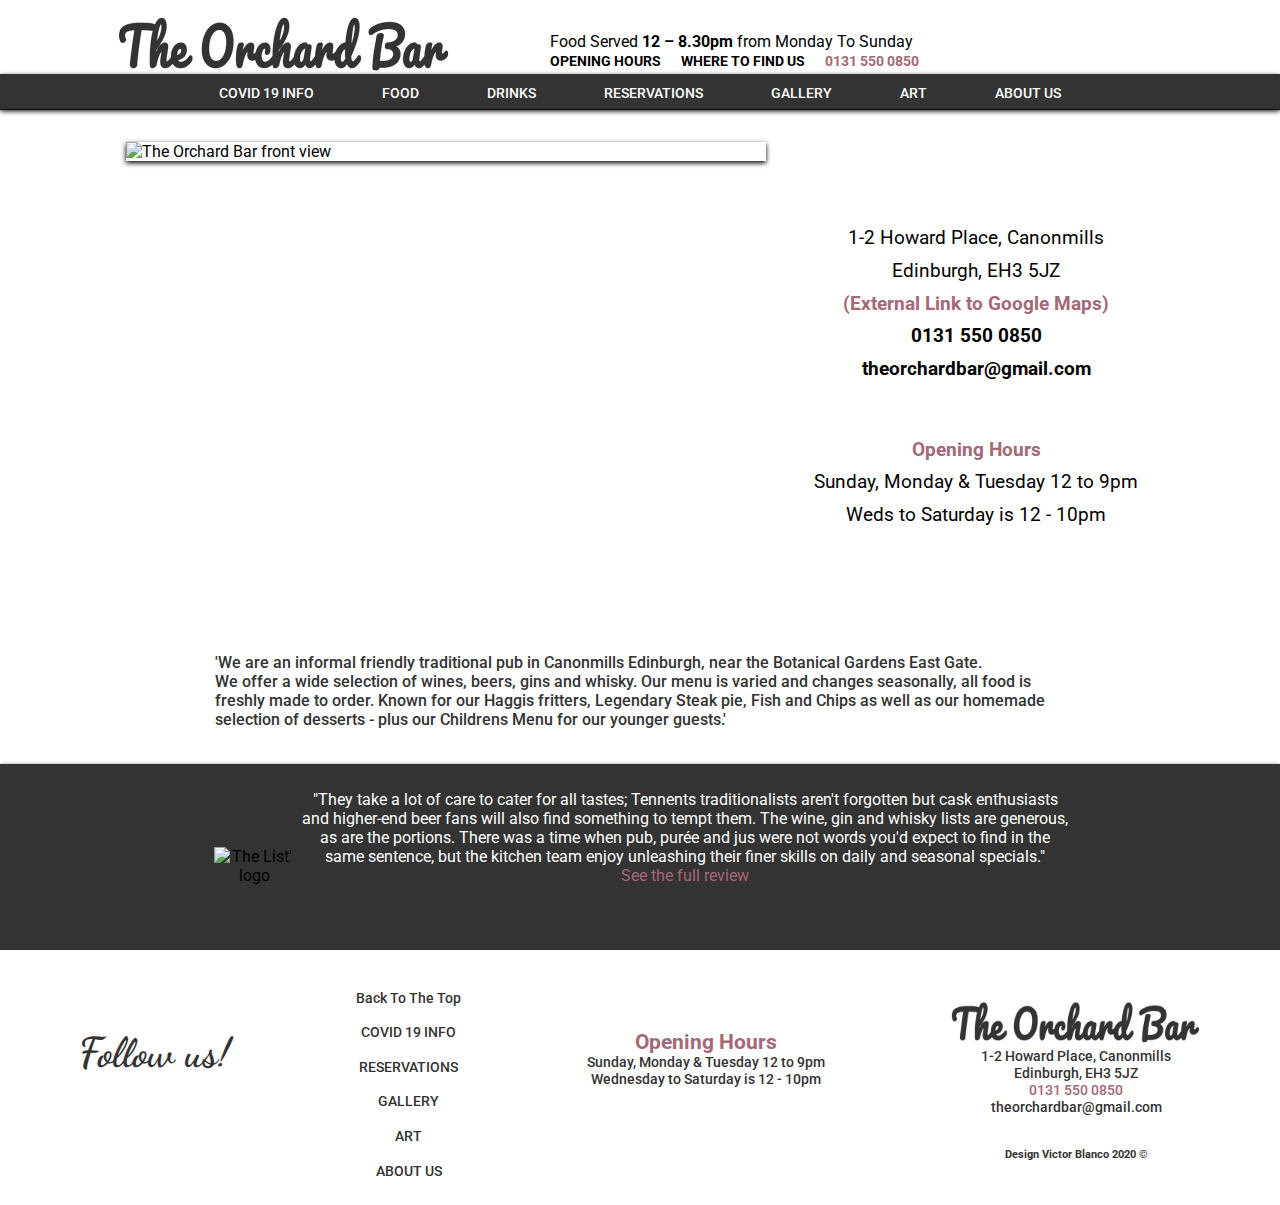
==== about/index.html @ a1169655 "1" ====
<!DOCTYPE html>
<html lang="en">
<head>
    <meta charset="UTF-8">
    <meta name="viewport" content="width=device-width, initial-scale=1.0">
    <script src="https://kit.fontawesome.com/edbd8d14d4.js" crossorigin="anonymous"></script>
    <link rel="icon" href="../images/logo-white.png">
    <link rel="stylesheet" media="screen and (max-width:5519px)" href="../css/x-wide.css">
    <link rel="stylesheet" media="screen and (max-width:2518px)" href="../css/styles.css">
    <link rel="stylesheet" media="screen and (max-width:975px)" href="../css/medium.css">
    <link rel="stylesheet" media="screen and (max-width:750px)" href="../css/mobile.css">
    <link rel="stylesheet" media="screen and (max-width:750px)" href="../css/menu.css">    
    <title>The Orchard Bar | About Us</title>
</head>
<body>
    <nav id="navbar">
  
        <div class="navbar-top">
            <div class="logo"><a href="../index.html"><img src="../images/main_logo.png" alt="The Orchard Bar Edinburgh"></a></div>
    
            <div class="menu-wrap">
                <input type="checkbox" class="toggler">
                <div class="hamburger"><div></div></div>
                <div class="menu">
                  <div>
                    <div>
                      <ul>
                        <!-- <li><a href="../index.html">Home</a></li> -->
                        <li><a href="../covid/index.html">Covid 19</a></li>                        
                        <li><a href="../reservations/index.html">Reservations</a></li>
                        <li><a href="../gallery/index.html">Gallery</a></li>
                        <li><a href="../art/index.html">Art</a></li>
                        <li><a href="index.html">About Us</a></li>
                        <li><a href="../menu/food.pdf" target="_blank">Food Menu</a></li>
                        <li><a href="../menu/takeaway.pdf" target="_blank">Takeaway Menu</a></li>
                          <!-- <li><a href="../menu/gluten.pdf" target="_blank">Gluten Free Menu</a></li> -->
                        <li><a href="../menu/wine.pdf" target="_blank">Wine Menu</a></li>
                        <li><a href="../menu/beer.pdf" target="_blank">Beer & Cider</a></li>
                        <li><a href="../menu/whisky.pdf" target="_blank">Wishky</a></li>
                        <li><a href="../menu/rum.pdf" target="_blank">Rum</a></li>
                        <li><a href="../menu/gin.pdf" target="_blank">Gin</a></li>
                        <li><a href="../menu/sherry.pdf" target="_blank">Sherry Tea & Coffee</a>
                    </ul>
                    </div>
                  </div>
                </div>
              </div>
            <div class="navbar-text">
                <p>Food Served <b>12 – 8.30pm</b> from Monday To Sunday</p>
                <ul>
                    <li><a href="#footer">OPENING HOURS</a></li>
                    <li><a href="../about/#navbar">WHERE TO FIND US</a></li>
                    <li><a  class="pink" href="tel:0131-550-0850">0131 550 0850</a></li>
                    <li><a href="https://www.facebook.com/theorchardbar/" target="_blank"><i class="fab fa-facebook-f" aria-hidden="true"></i></a></li>
                    <li><a href="https://www.instagram.com/theorchardbar/" target="_blank"><i class="fab fa-instagram" aria-hidden="true"></i></a></li>
                    <li><a href="https://twitter.com/theorchardbar?lang=en" target="_blank"><i class="fab fa-twitter" aria-hidden="true"></i></a></li>
                    <li><a href="https://www.tripadvisor.co.uk/Restaurant_Review-g186525-d2102775-Reviews-The_Orchard-Edinburgh_Scotland.html" target="_blank"><i class="fab fa-tripadvisor" aria-hidden="true"></i></a></li>                    
                </ul>
            </div>
        </div>
        <div class="navbar-bottom">
          <ul>
            <li><a href="../covid/index.html">COVID 19 INFO</a></li>
            <li>FOOD <i class="fas fa-angle-down"></i>
                  <ul>
                      <li><a href="../menu/food.pdf" target="_blank">FOOD MENU</a></li>
                      <li><a href="../menu/takeaway.pdf" target="_blank">TAKEAWAY MENU</a></li>
                        <!-- <li><a href="../menu/gluten.pdf" target="_blank">Gluten Free Menu</a></li> -->
                  </ul></li>
              <li>DRINKS <i class="fas fa-angle-down"></i>
                  <ul>
                      <li><a href="../menu/wine.pdf" target="_blank">WINES</a></li>
                      <li><a href="../menu/beer.pdf" target="_blank">BEER & CIDER</a>
                      <li><a href="../menu/whisky.pdf" target="_blank">WHISKY</a>
                      <li><a href="../menu/gin.pdf" target="_blank">GIN</a>
                      <li><a href="../menu/rum.pdf" target="_blank">RUM</a>
                      <li><a href="../menu/sherry.pdf" target="_blank">SHERRY TEA & COFFEE</a>
              </li>
                  </ul></li>
              <li><a href="../reservations/index.html">RESERVATIONS</a></li>
              <li><a href="../gallery/index.html">GALLERY</a></li>
              <li><a href="../art/index.html">ART</a></li>
              <li><a href="index.html">ABOUT US</a></li>
          </ul>
        </div>
    </nav>
<!-- Showcase -->
<section id="about">
    <div class="about-container">
        <div class="top">
            <img src="../images/front.jpg" alt="The Orchard Bar front view">
            <div class="about-opening">
                <ul>
                    
                    <li class="address"> 
                        <a href="https://www.google.com/maps/place/Orchard+Bar+%26+Restaurant/@55.96339,-3.2028507,17z/data=!3m1!4b1!4m5!3m4!1s0x4887c7ec9e0ad3db:0x92b0909954f76e4!8m2!3d55.963387!4d-3.200662" target="_blank"> 1-2 Howard Place, Canonmills<br>Edinburgh, EH3 5JZ<p class="pink">(External Link to Google Maps)</p></a></li>
                     <li class="address"><p><a href="tel:0131-550-0850">0131 550 0850</a></p>
                        <p><a href="mailto:theorchardbar@gmail.com">theorchardbar@gmail.com</a></p></li>       
               
                    <li class="opening-title"><h4>Opening Hours</h4></li>
                    <li>Sunday, Monday & Tuesday 12 to 9pm</li>
                    <li>Weds to Saturday is 12 - 10pm</li>
                </ul>
            </div>
            </div>
        </div>
        <div id="bottom">
            <p>'We are an informal friendly traditional pub in Canonmills Edinburgh, near the Botanical Gardens East Gate.<br> We offer a wide selection of wines, beers, gins and whisky. Our menu is varied and changes seasonally, all food is freshly made to order. Known for our Haggis fritters, Legendary Steak pie, Fish and Chips as well as our homemade selection of desserts - plus our Childrens Menu for our younger guests.'<br><br>
            </p>  
        </div> 
        
        <div class="list-quote">
            <img src="../images/list-logo.png" alt="The List' logo" class="list-img">
            <p class="list-text">"They take a lot of care to cater for all tastes; Tennents traditionalists aren't forgotten but cask enthusiasts and higher-end beer fans will also find something to tempt them. The wine, gin and whisky lists are generous, as are the portions. There was a time when pub, purée and jus were not words you'd expect to find in the same sentence, but the kitchen team enjoy unleashing their finer skills on daily and seasonal specials."<span class="pink"><a href="https://food.list.co.uk/place/102883-the-orchard-edinburgh/" target="_blank"><br> See the full review</a></span></p>
            
        </div>
</section>
<!-- Footer -->
<footer id="footer">
    <div class="footer-container">
        <div class="footer-social">
            
  
            <ul>
                <li class="nt-sub-text"><a href="https://www.facebook.com/theorchardbar/" target="_blank"><i class="fab fa-facebook-f"></i></a></li>
                <li class="nt-sub-text"><a href="https://www.instagram.com/theorchardbar/" target="_blank"><i class="fab fa-instagram"></i></a></li>
                <li class="nt-sub-text"><a href="https://twitter.com/theorchardbar?lang=en" target="_blank"><i class="fab fa-twitter"></i></a></li>
                <li class="nt-sub-text"><a href="https://www.tripadvisor.com/Restaurant_Review-g186525-d2102775-Reviews-The_Orchard-Edinburgh_Scotland.html" target="_blank"><i class="fab fa-tripadvisor"></i></a></li>                
            </ul>
            <h1 class="follow">Follow us!</h1>
        </div>
        <div class="footer-links">
            <ul>
                <li><a href="#about">Back To The Top <i class="fas fa-arrow-up"></i></a></li>
                <li><a href="../covid/index.html">COVID 19 INFO</a></li>
                <li><a href="../reservations/index.html">RESERVATIONS</a></li>
                <li><a href="../gallery/index.html">GALLERY</a></li>
                <li><a href="../art/index.html">ART</a></li>
                <li><a href="index.html">ABOUT US</a></li>
            </ul>
        </div>
  
        <div class="footer-opening">
            <ul>
                <li class="opening-title"><h3>Opening Hours</h3></li>
                <li>Sunday, Monday & Tuesday 12 to 9pm</li>
                <li>Wednesday to Saturday is 12 - 10pm</li>
                </ul>
        </div>
  
        <div class="footer-address">
            <div class="footer-logo"><img src="../images/main_logo.png" alt="The Orchard Bar in Edinburgh, logo"></div>
            <p>1-2 Howard Place, Canonmills<br>Edinburgh, EH3 5JZ</p>
            <p class="nav-phone"><a href="tel:0131-550-0850">0131 550 0850</a></p>
            <p><a href="mailto:theorchardbar@gmail.com">theorchardbar@gmail.com</a></p>
            
            <h4>Design Victor Blanco 2020 &copy;</h4>
        </div>
    </div>
  </footer>
  </body>
  </html>
---- css/x-wide.css ----
@import url('https://fonts.googleapis.com/css2?family=Dancing+Script:wght@500;600&family=Pacifico&family=Roboto:wght@300;400;500;700;900&display=swap');
*{
    margin: 0;
    padding: 0;
    box-sizing: border-box;
    list-style: none;    
}
a{
    text-decoration: none;
    color: inherit;
}
a:hover {
    color: #A46877;
    transition: 0.3s linear;
}
html, body{
    background: #fff;
    font-family: 'Roboto';
    scroll-behavior: smooth;
}
.pink{
    color: #a46877;
}
.current{
    border-bottom: 1px solid #a46877;
}
#navbar{
    width: 100%;
    height: 110px;
    position: fixed;
    top: 0;
    left: 0;
    background-color: #333;
    z-index: 3;
}
/* Nav-Top */
.navbar-top{
    display: flex;
    height: 74px;
    width: 100%;
    background-color: #fff;
    z-index: 3;
}
.logo{
    width: 37%;
    text-align: right;
    padding: 1rem 1.8vw 0 0.3rem;
}
.menu-wrap{
    display: none;
}
.navbar-text{
    width: 61%;
    height: 74px;
    display: inline-block;
    position: relative;
    padding-left: 4.4vw;
    padding-top: 2rem;
}
.navbar-text ul li{
    display: inline-block;
    padding-right: 1rem;
}
.navbar-text ul li a{
    font-size: 0.9rem;
    font-weight: 700;
    cursor: pointer;
}
#navbar i.fas, i.fab{
    font-size: 1.2rem;
} 
/* Nav-Bottom */
.navbar-bottom{
    display: flex;
    align-items: center;
    justify-content: center;
    width: 100%;
    height: 2.2rem;
    color: #fff; 
    /* text-align: center; */
    box-shadow: 0px 2px 5px #000;
    -moz-box-shadow: 0px 2px 5px #000;
    -webkit-box-shadow: 0px 2px 5px #000;
    -khtml-box-shadow: 0px 2px 5px #000;
}
.navbar-bottom ul li{
    display: inline-block;
    padding: 0 2rem;
    position: relative;
    font-size: 0.9rem;
    font-weight: 500;
}    
.fa-angle-down:before{
    font-size: 0.7rem;
}
/* hide nav-top-menu */
#navbar .navbar-bottom ul li ul{
    display: none;
}

#navbar .navbar-bottom ul li a:hover, .navbar-bottom ul li:hover{
    cursor: pointer;
    color: #a46877;
    transition: 0.3s linear;
}
/* Nested show */
#navbar .navbar-bottom ul li:hover ul{
    display: block;
    position: absolute;
    right: -1rem;
    width: 160px;
    padding: 0.4rem 0;
    text-align: center;
}
#navbar .navbar-bottom ul li:hover ul li{
    display: block;
    background: #333;
    border: 2px solid rgb(58, 58, 58);
    border-radius: 5px;
    padding: 0.4rem 0;
}
#navbar .navbar-bottom ul li:hover ul li a{
    color: #fff;
    transition: 0.3s linear;
}
#navbar .navbar-bottom ul li:hover ul li a:hover{
    color: #a46877;
    padding: 0;
}
/* Showcase */
.background{
    background-image: url("../images/showcase-background.jpg");
    background-size: cover;
    background-repeat: no-repeat;
    background-position: center;
    width: 100%;
    height: 87vh;
}
.welcome{
    width: 100%;
    background-color: #333;
    text-align: center;
    color: #fff;
}
.welcome h1{
    font-size: 1.4rem;
    padding: 1rem 0 0.4rem 0;
    }
.welcome p{
    font-size: 0.9rem;
    max-width: 650px;
    margin: auto;
    padding-bottom: 1rem;
}
.fade-in{
    animation: fadeIn ease 8s;
    -webkit-animation: fadeIn ease 8s;
    -moz-animation: fadeIn ease 8s;
    -o-animation: fadeIn ease 8s;
    -ms-animation: fadeIn ease 8s;
  }
  @keyframes fadeIn{
    0% {opacity:0;}
    100% {opacity:1;}
  }
    @-moz-keyframes fadeIn{
    0% {opacity:0;}
    100% {opacity:1;}
  }
    @-webkit-keyframes fadeIn{
    0% {opacity:0;}
    100% {opacity:1;}
  }
    @-o-keyframes fadeIn{
    0% {opacity:0;}
    100% {opacity:1;}  }  @-ms-keyframes fadeIn{
    0% {opacity:0;}
    100% {opacity:1;}
  }
  /* showcase */
  .display-top{
    display: flex;
    background-color: #fff;
    width: 100%;
    height: 60vh;
    text-align: center;
    justify-content: center;
    margin: auto;
}
.display-bottom{
    display: flex;
    background-color: #333;
    width: 100%;
    height: 60vh;
    text-align: center;
    justify-content: center;

}
.display-top .display-text{
    direction: rtl;
    text-align: center;
    font-size: 0.9rem;
    text-align: justify;
    max-width: 500px;
    margin: auto;
    line-height: 1.6;
}
.display-bottom .display-text{
    color: white;
    font-size: 0.9rem;
    font-weight: 300;
    width: 40%;
    max-width: 500px;
    margin: auto;
    line-height: 1.6;
}
.display-text p{
    text-align: justify;
}
.display-top .display-text h1{
    font-weight: 400;
}
.display-bottom .display-text h1{
    font-weight: 300;
    text-align: justify;
}
.display-top .display-img{
    text-align: left;
    margin: auto;
    margin-left: 1rem;
}
.display-bottom .display-img{
    text-align: right;
    margin: auto;
    margin-right: 1rem;
}
.display-img img{
    width: 30vw;
    min-width: 360px;
    max-width: 480px;
    box-shadow: 5px 5px 15px #000;
    -moz-box-shadow: 5px 5px 15px #000;
    -webkit-box-shadow: 5px 5px 15px #000;
    -khtml-box-shadow: 5px 5px 15px #000;
}
/* Covid */
.covid-container {
    display: flex;
    align-items: center;
    text-align: center;
    margin: auto;
    width: 80%;
    height: 79.5vh;
    padding-top: 9rem;
}
.covid-img img {
    display: flex;
    width: 30vw;
    max-width: 340px;
    min-width: 280px;
    margin: auto;
    margin: 2rem 0rem 2rem 4rem;
    box-shadow: 0px 2px 5px #000;
    -moz-box-shadow: 0px 2px 5px #000;
    -webkit-box-shadow: 0px 2px 5px #000;
    -khtml-box-shadow: 0px 2px 5px #000;
}
.covid-text {
    display: flex;
    flex-direction: column;
    width: 60%;
    padding: 5vw 0 5vw 10vw;
    text-align: justify;
    /* margin-bottom: 2rem; */
}
.covid-text ul {
    display: flex;
    flex-direction: row;
    width: 100%;
    text-align: center;
    justify-content: center;
}
.covid-text ul li {
    color: #a46877;
    display: inline-block;
    font-size: 1.6rem;
    padding: 1rem ;
}

/* footer */
#footer{
    color: #333;
    width: 100%;
    height: auto;
    text-align: center;
    margin: auto;
    position: relative;
    bottom: 0;
}
.footer-container{
    display: flex;
    max-width: 1400px;
    margin: auto;
    height: 100%;
    padding: 1rem;
    justify-content: space-around;
}
.footer-social li{
    display: inline-block;
    color: #333;
    padding: 0.6rem;
    transition: 0.3s linear;
    vertical-align: middle;
    padding-top: 35%;
}
.footer-social .fa-facebook-f, .footer-social .fa-instagram,
.footer-social .fa-twitter, .footer-social .fa-tripadvisor{
    font-size: 1.6rem;
}
.follow{
    font-family: 'Dancing Script', cursive;
    font-size: 2.6rem;
}
.footer-links{
    padding-top: 1rem;
}
.footer-links a{
    font-family: 'Roboto';
    font-size: 0.9rem;
    font-weight: 500;
    line-height: 2.4;
    padding-top: 4%;
}
.footer-opening .opening-title{
    color: #A46877;
    font-size: 1.1rem;
    padding-top: 28%;
}
.footer-opening li{
    font-size: 0.9rem;
    font-weight: 500;
}
.footer-address .footer-logo img{
    width: 250px;
    padding-top: 14%;
}
.footer-address p, .footer-address a{
    font-size: 0.9rem;
    font-weight: 600;
}
.footer-address h4{
    font-size: 11px;
    margin-top: 1.8rem;
}
#footer .nav-phone a{
    color: #a46877;
}
---- css/styles.css ----
@import url('https://fonts.googleapis.com/css2?family=Dancing+Script:wght@500;600&family=Pacifico&family=Roboto:wght@300;400;500;700;900&display=swap');
*{
    margin: 0;
    padding: 0;
    box-sizing: border-box;
    list-style: none;    
}
a{
    text-decoration: none;
    color: inherit;
}
a:hover {
    color: #A46877;
    transition: 0.3s linear;
}
html, body{
    background: #fff;
    font-family: 'Roboto';
    scroll-behavior: smooth;
    max-width: 100vw;
}
.pink{
    color: #a46877;
}
.current{
    border-bottom: 1px solid #a46877;
}
/* Navbar */
#navbar{
    width: 100%;
    height: 110px;
    position: fixed;
    top: 0;
    left: 0;
    background-color: #333;
    z-index: 3;
}
/* Nav-Top */
.navbar-top{
    display: flex;
    height: 74px;
    width: 100%;
    background-color: #fff;
    z-index: 3;
}
.logo{
    width: 37%;
    text-align: right;
    padding: 1rem 1.8vw 0 0.3rem;
}
.menu-wrap{
    display: none;
}
.navbar-text{
    width: 61%;
    height: 74px;
    display: inline-block;
    position: relative;
    left: 6%;
    padding-left: 0;
    padding-top: 2rem;
}
.navbar-text ul li{
    display: inline-block;
    padding-right: 1rem;
}
.navbar-text ul li a{
    font-size: 0.9rem;
    font-weight: 700;
    cursor: pointer;
}
#navbar i.fas, i.fab{
    font-size: 1.2rem;
} 
/* Nav-Bottom */
.navbar-bottom{
    display: flex;
    align-items: center;
    justify-content: center;
    width: 100%;
    height: 2.2rem;
    color: #fff; 
    /* text-align: center; */
    box-shadow: 0px 2px 5px #000;
    -moz-box-shadow: 0px 2px 5px #000;
    -webkit-box-shadow: 0px 2px 5px #000;
    -khtml-box-shadow: 0px 2px 5px #000;
}
.navbar-bottom ul li{
    display: inline-block;
    padding: 0 2rem;
    position: relative;
    font-size: 0.9rem;
    font-weight: 500;
}    
.fa-angle-down:before{
    font-size: 0.7rem;
}
/* hide nav-top-menu */
#navbar .navbar-bottom ul li ul{
    display: none;
}

#navbar .navbar-bottom ul li a:hover, .navbar-bottom ul li:hover{
    cursor: pointer;
    color: #a46877;
    transition: 0.3s linear;
}
/* Nested show */
#navbar .navbar-bottom ul li:hover ul{
    display: block;
    position: absolute;
    right: -1rem;
    width: 160px;
    padding: 0.4rem 0;
    text-align: center;
}
#navbar .navbar-bottom ul li:hover ul li{
    display: block;
    background: #333;
    border: 2px solid rgb(58, 58, 58);
    border-radius: 5px;
    padding: 0.4rem 0;
}
#navbar .navbar-bottom ul li:hover ul li a{
    color: #fff;
    transition: 0.3s linear;
}
#navbar .navbar-bottom ul li:hover ul li a:hover{
    color: #a46877;
    padding: 0;
}
/* Showcase */
.background{
    background-image: url("../images/showcase-background.jpg");
    background-size: cover;
    background-repeat: no-repeat;
    background-position: center;
    width: 100%;
    height: 87vh;
}
.welcome{
    width: 100%;
    background-color: #333;
    text-align: center;
    color: #fff;
}
.welcome h2{
    font-size: 1.4rem;
    padding: 1rem 0 0.4rem 0;
    }
.welcome p{
    font-size: 0.9rem;
    max-width: 650px;
    margin: auto;
    padding-bottom: 1rem;
}
.fade-in{
    animation: fadeIn ease 8s;
    -webkit-animation: fadeIn ease 8s;
    -moz-animation: fadeIn ease 8s;
    -o-animation: fadeIn ease 8s;
    -ms-animation: fadeIn ease 8s;
  }
  @keyframes fadeIn{
    0% {opacity:0;}
    100% {opacity:1;}
  }
    @-moz-keyframes fadeIn{
    0% {opacity:0;}
    100% {opacity:1;}
  }
    @-webkit-keyframes fadeIn{
    0% {opacity:0;}
    100% {opacity:1;}
  }
    @-o-keyframes fadeIn{
    0% {opacity:0;}
    100% {opacity:1;}  }  @-ms-keyframes fadeIn{
    0% {opacity:0;}
    100% {opacity:1;}
  }
  /* showcase */
  .display-top{
    display: flex;
    justify-content: center;
    background-color: #fff;
    width: 100vw;
    height: 60vh;
    max-width: 100vw;
    text-align: center;
    justify-content: center;
    margin: auto;
}
.display-bottom{
    display: flex;
    background-color: #333;
    width: 100vw;
    max-width: 100vw;
    height: 60vh;
    text-align: center;
    justify-content: center;

}
.display-top .display-text{
    direction: rtl;
    font-size: 0.9rem;
    max-width: 500px;
    margin: auto;
    line-height: 1.6;
}
.display-bottom .display-text{
    color: white;
    font-size: 0.9rem;
    font-weight: 300;
    width: 40%;
    max-width: 500px;
    line-height: 1.6;
}
.display-text p{
    text-align: center;
}
.display-top .display-text h2{
    font-weight: 400;
    text-align: center;
}
.display-bottom .display-text h2{
    font-weight: 300;
    text-align: center;
}
.display-top .display-img{
    text-align: left;
    margin: auto;
    margin-left: 1rem;
}
.display-bottom .display-img{
    /* text-align: right; */
    margin: auto;
    margin-right: 1rem;
}
.display-img img{
    width: 30vw;
    min-width: 360px;
    max-width: 480px;
    box-shadow: 5px 5px 15px #000;
    -moz-box-shadow: 5px 5px 15px #000;
    -webkit-box-shadow: 5px 5px 15px #000;
    -khtml-box-shadow: 5px 5px 15px #000;
}
/* Covid */
#covid{
    height: auto;
}
.covid-container {
    display: flex;
    flex-wrap: wrap;
    justify-content: center;
    margin: auto;
    width: 90%;
    max-width: 1500px;
    height: auto;
    min-height: 73vh;
    padding-top: 12rem;
}
.covid-img {
    display: flex;
    flex-direction: row;
    margin: 2rem;
}
.covid-img img {
    display: inline-block;
    flex-direction: row;
    width: 24vw;
    max-width: 240px;
    min-width: 140px;
    margin: auto;
    margin: 2rem 2rem 0 2rem;

    box-shadow: 0px 2px 5px #000;
    -moz-box-shadow: 0px 2px 5px #000;
    -webkit-box-shadow: 0px 2px 5px #000;
    -khtml-box-shadow: 0px 2px 5px #000;
}
.covid-text {
    display: inline-block;
    flex-direction: row;
    width: 50vw;
    min-width: 300px;
    height: auto;
    padding: 1rem;
    text-align: center;
    /* margin-bottom: 2rem; */
}
.covid-text ul {
    flex-direction: row;
    width: 100%;
    text-align: center;
    justify-content: center;
}
.covid-text ul li {
    color: #a46877;
    font-size: 1.6rem;
    padding: 1rem ;
}
/* Covid19
.covid-container{
    width: 80%;
    text-align: center;
    margin: auto;
} */
/* Reservations */
#reservations {
    position: relative;
    min-height: 79.5vh;
    height: 79.5vh;
}
.reservations-container {
    display: flex;
    position: relative;
    align-items: center;
    justify-content: center;
    width: 100%;
    height: auto;
    padding-top: 9rem;
}
/* Gallery */
#gallery{
    position: relative;
    min-height: 79.5vh;
    height: 100%;
}
.gallery-container{
    display: flex;
    position: relative;
    align-items: center;
    justify-content: center;
    width: 100%;
    max-width: 899px;
    margin: auto;
    height: auto;
}
.items-container{
    display: flex;
    flex-wrap: wrap;
    flex-direction: initial;
    width: 100%;
    margin: auto;
    padding-top: 7.8rem;
    padding-bottom: 1rem;
    justify-content: space-around;
}
.gallery-item{
    width: 260px;
    margin: 0.8rem;
    box-shadow: 0px 2px 5px #000;
    -moz-box-shadow: 0px 2px 5px #000;
    -webkit-box-shadow: 0px 2px 5px #000;
    -khtml-box-shadow: 0px 2px 5px #000;
}
.gallery-item:hover{
    cursor: pointer;
    transform: scale(1.03);
    transition: 0.4s;
}
@media only screen and (max-width: 590px){
    .items-container{padding-top: 5rem;}
    .gallery-item {width: 100vw; max-width: 320px;}}
/* Art */
#art{
    position: relative;
    height: 100%;
}
.art-container{
    position: relative;
    align-items: center;
    justify-content: center;
    width: 100%;
    height: auto;
    min-height: calc(100% - 228.39px);
    padding-top: 3.5rem;
    margin: auto;
}
.art-header p{
    margin: 2rem 0 2rem 0;
    text-align: justify;
}
.art-header p a{
    color: #a46877;
}
.exhibition{
    background-color: #333;
    display: block;
    width: 100%;
    margin: auto;
    padding: 1rem;
}
.exhi-cont{
    width: 100%;
    max-width: 1200px;
    margin: auto;
}
.exhibition .exhi-text{
    display: block;
    color: white;
    width: 70%;
    margin: 1rem 0;
    padding: 1rem 0;
    margin: auto;
}
.exhibition .exhi-text span{
    color: #a46877;
    font-size: 0.9rem;
}
.art-header h2{
    font-size: 1.4rem;
    text-transform: capitalize;
}
.exhibition .exhi-text h2{
    font-size: 1.2rem;
    text-transform: capitalize;
}
.art-intro{
    display: inline-block;
    width: 100%;
    min-height: 550px;
    margin: auto;
    text-align: center;
}
.art-img{
    display: inline-block;
    max-width: 450px;
    margin: 1.4rem;
    position: relative;
    top: 4rem;
    box-shadow: 0px 2px 5px #000;
    -moz-box-shadow: 0px 2px 5px #000;
    -webkit-box-shadow: 0px 2px 5px #000;
    -khtml-box-shadow: 0px 2px 5px #000;
}
.art-header{
    display: inline-block;
    position: relative;
    text-align: center;
    top: -5rem;
    height: 340px;
    padding: 2rem;
    max-width: 400px;
    margin: auto;
}
.exhibition .exhi-text h2 a{
    color: #fff;
}
.exhibition .exhi-img {
    display: flex;
    justify-content: space-between;
}
.exhibition .exhi-img img{
    width: 24vw;
    max-width: 280px;
    justify-content: space-between;
    box-shadow: 0px 2px 5px #000;
    -moz-box-shadow: 0px 2px 5px #000;
    -webkit-box-shadow: 0px 2px 5px #000;
    -khtml-box-shadow: 0px 2px 5px #000;
}
/* About Us */
#about{
    position: relative;
    min-height: 79.5vh;
    height: 100%;
}
.about-container{
    display: flex;
    flex-direction: column;
    width: 100%;
    height: auto;
    margin: auto;
    padding-top: 6.9rem;
}
.about-container .top{
    display: flex;
    justify-content: center;
    flex-direction: row;
    width: 100%;
    height: 100%;
    margin: auto;
    padding-top: 1rem;
}
#bottom{
    width: 100%;
    margin: auto;
    background: #fff;
    padding: 1rem;
}
#bottom p{
    color: #333;
    width: 100%;
    max-width: 850px;
    margin: auto;
    padding-top: 0.6rem;
    font-weight: 500;

}
.about-container img{
    display: flex;
    width: 640px;
    height: inherit;
    margin: auto;
    margin: 1rem;
    box-shadow: 0px 2px 5px #000;
    -moz-box-shadow: 0px 2px 5px #000;
    -webkit-box-shadow: 0px 2px 5px #000;
    -khtml-box-shadow: 0px 2px 5px #000;
}
.about-container .about-opening{
    display: flex;
    text-align: center;
    padding: 6rem 2rem;
    font-size: 1.2rem;
    line-height: 1.7;
    justify-content: center;
}
.opening-title h4{
    padding-top: 3rem;
}
.about-container .about-opening .opening-title{
    color: #a46877;
}
.list-quote{    
    display: inline-block;
    width: 100%;
    background: #333;
    margin: auto;
    text-align: center;
    padding: 1rem 0 2rem 0;
    box-shadow: 0px 2px 5px #000;
    -moz-box-shadow: 0px 2px 5px #000;
    -webkit-box-shadow: 0px 2px 5px #000;
    -khtml-box-shadow: 0px 2px 5px #000;
}
.list-quote img{
    margin: auto;
    display: inline-block;
    box-shadow: none;
    margin: 0.2rem;
    width: 80px;
    height: 68px;
}
.list-quote p {
    display: inline-block;
    color: #fff;
    max-width: 60%;
    margin: auto;
    padding-top: 0.6rem;
    font-size: 1rem;
    font-weight: 400;
}
.list-quote a {    
     margin: auto;
    color: #a46877;
    margin-bottom: 2rem;
}
.map {
    margin: 1rem;
}
.quote-map {
    display: flex;
    margin: auto;
}
.quote-map .address {
    display: inline-block;
    padding: 4.8rem 2rem 2rem 4rem;
    text-align: center;
}
.quote-map .address p {
    font-size: 1.2rem;
    font-weight: 500;
    margin-bottom: 1rem;
}
.quote-map .address a {
    color: #a46877;
}
.address p{
    font-weight: 700;
}
/* footer */
#footer{
    width: 100%;
    height: auto;
    text-align: center;
    margin: auto;
    position: relative;
    bottom: 0;
    background-color: #fff;
}
.footer-container{
    display: flex;
    position: relative;
    bottom: 0;
    max-width: 1400px;
    margin: auto;
    height: 100%;
    padding: 1rem;
    justify-content: space-around;
}
.footer-social li{
    display: inline-block;
    color: #333;
    padding: 0.6rem;
    transition: 0.3s linear;
    vertical-align: middle;
    padding-top: 35%;
}
.footer-social .fa-facebook-f, .footer-social .fa-instagram,
.footer-social .fa-twitter, .footer-social .fa-tripadvisor{
    font-size: 1.6rem;
}
.follow{
    font-family: 'Dancing Script', cursive;
    font-size: 2.6rem;
}
.footer-links{
    padding-top: 1rem;
}
.footer-links a{
    font-family: 'Roboto';
    font-size: 0.9rem;
    font-weight: 500;
    line-height: 2.4;
    padding-top: 4%;
}
.footer-opening .opening-title{
    color: #A46877;
    font-size: 1.1rem;
    padding-top: 4rem;
}
.footer-opening li{
    font-size: 0.9rem;
    font-weight: 500;
}
.footer-address .footer-logo img{
    width: 250px;
    padding-top: 14%;
}
.footer-address p, .footer-address a{
    font-size: 0.9rem;
    font-weight: 500;
}
.footer-address h4{
    font-size: 11px;
    margin-top: 2rem;
}
#footer .nav-phone a{
    color: #a46877;
}
---- css/medium.css ----
.logo{
    width: 30%;
    text-align: right;
    padding: 1.4rem 1vw 0 0.4rem;
}
.logo img{
    width: 280px;
}
.navbar-text{
    position: relative;
    left: 12%;
}
.navbar-text p{
    padding-left: 0rem;
    padding-top: 0rem;
    font-size: 0.9rem;
}
.navbar-text ul li{
    padding-right: 0.7rem;
}
.navbar-text ul li a{
    font-size: 0.7rem;
    font-weight: 600;
    cursor: pointer;
}
#navbar i.fas, i.fab{
    font-size: 1rem;
} 
/* Nav-Bottom */

.navbar-bottom ul li{
    padding: 0 1.2rem;
    font-size: 0.8rem;
}    
.fa-angle-down:before{
    font-size: 0.6rem;
}
/* Nested show */
#navbar .navbar-bottom ul li:hover ul{
    display: block;
    position: absolute;
    right: -1.6rem;
    width: 160px;
    padding: 0.4rem 0;
    text-align: center;
}
/* Welcome */
.background{
    height: 68vh;
}
.welcome h2{
    font-size: 1.2rem;
    padding: 1rem 0 0.4rem 0;
    }
.welcome p{
    font-size: 0.9rem;
}
  /* showcase */
  .display-top{
    height: auto;
}
.display-bottom{
    height: 50vh;
}
.display-top .display-text{
    direction: rtl;
    text-align: center;
    font-size: 0.8rem;
    text-align: justify;
    max-width: 500px;
    margin: auto;
    line-height: 1.6;
}
.about-container img{
    width: 440px;
    height: inherit;
}
.about-container .about-opening{
    padding: 2rem 2rem 0 2rem;
    font-size: 1.2rem;
    line-height: 1.7;
    justify-content: center;
}
.display-bottom .display-text{
    font-size: 0.8rem;
}
.about-container .list-img{
    width: 80px;
    height: 68px;
}
.address p{
    font-weight: 700;
    font-size: 0.9rem;
}
.address h1{
    font-size: 1rem;
}
.list-quote p {
    display: inline-block;
    max-width: 80%;
    margin: auto;
    padding-top: 0.6rem;
    font-size: 0.9rem;
}
/* Covid */
.covid-container {
    width: 90%;
    height: auto;
    padding-top: 8rem;
}
.covid-text {
    width: 80%;
    padding: 1rem 0 0 0;
}
.covid-text ul li {
    font-size: 1.4rem;
}

/* footer */
.footer-social .fa-facebook-f, .footer-social .fa-instagram,
.footer-social .fa-twitter, .footer-social .fa-tripadvisor{
    font-size: 1.5rem;
}
.follow{
    font-size: 2.2rem;
}
.footer-links a{
    font-size: 0.8rem;
}
.footer-opening .opening-title{
    font-size: 1rem;
}
.footer-opening li{
    font-size: 0.8rem;
    max-width: 160px;
}
.footer-address .footer-logo img{
    width: 220px;
}
.footer-address p, .footer-address a{
    font-size: 0.8rem;
}
---- css/mobile.css ----
:root {
    --primary-color: #333;
    --secondary-color: rgba(164, 104, 119 , 1);
    --overlay-color: rgba(51, 51, 51 , 0.9);
    --menu-speed: 0.75s;
  }
#navbar{
    height: 60px;
    width: 100%;
}
/* Nav-Top */
.navbar-top{
    height: 54px;
}
.logo{
    width: 100%;
    text-align: right;
    padding: 0.68rem 0 0 0;
    text-align: center;
    padding-left: 62px;
}
.logo img{
    width: 250px;
}
.navbar-text{
    display: none;
}
/* Nav-Bottom */
.navbar-bottom{
    display: none;
}
/* hide nav-top-menu */
#navbar .navbar-bottom ul li ul{
    display: none;
}
/* Nested show */
#navbar .navbar-bottom ul li:hover ul{
    display: block;
    position: absolute;
    right: -1rem;
    width: 160px;
    padding: 0.4rem 0;
    text-align: center;
}
.background{
    background-image: url("../images/showcase-background.jpg");
    background-size: cover;
    background-repeat: no-repeat;
    background-position: center;
    width: 100%;
    height: 84vh;
}
/* Showcase */
.welcome{
    width: 100%;
}
.welcome h2{
    font-size: 0.9rem;
    padding: 0.6rem 0 0.2rem 0;
    }
.welcome p{
    font-size: 0.7rem;
    max-width: 100%;
    padding-bottom: 0.6rem;
}
 /* Display */
.display-top {
    display: inline-block;
    width: 100%;
    height: auto;
    margin: auto;
    text-align: center;
    padding: 0;
}
.display-bottom {
    display: flex;
    flex-direction: column-reverse;
    width: 100%;
    height: auto;
    margin: auto;
    text-align: center;
    padding: 0;
}
.display-top .display-text {
    display: inline-block;
    text-align: center;
    direction: ltr;
    width: 100%;
    max-width: 100%;
    margin: auto;
    line-height: 1.4;
    margin-bottom: 0rem;
    padding: 1rem;
}
.display-text p{
    text-align: center;
    max-width: 450px;
    margin: auto;
}
.display-bottom .display-text {
    display: inline-block;
    text-align: center;
    width: 100%;
    margin: auto;
    line-height: 1.4;
    margin-bottom: 0rem;
    padding: 1rem;
}
.display-top .display-text h2 {
    font-weight: 400;
}
.display-bottom .display-text h2 {
    font-weight: 300;
    text-align: center;
}

.display-text h3 a{
    font-family: 'Roboto';
    font-weight: 400;
    color: #A46877;
}

.display-top .display-img {   
    width: 100%;
    max-width: 500px;
    margin: auto;
    padding: 0;
    margin-bottom: 1rem;
}
.display-bottom .display-img {
    width: 100%;
    max-width: 500px;
    margin: auto;
    padding: 0;
    margin-bottom: 1rem;
}
.display-img img {
    display: flex;
    flex-direction: column-reverse;
    width: 100%;
    max-width: inherit;
    min-width: 100%;
    position: relative;
    bottom: 0;
}
/* Covid */
.covid-container {
    display: block;
    width: 100%;
    height: auto;
    padding-top: 4rem;
    margin: auto;
}
.covid-img{
    display: flex;
    margin: auto;
    width: 100%;
    justify-content: space-around;
    padding-bottom: 2rem;
}
.covid-img img {
    display: flex;
    width: 40vw;
    min-width: 140px;
    max-width: 320px;
    margin: 0.2rem;
}
.covid-text {
    display: inline-block;
    padding: 1rem;
    text-align: center;
    width: 100%;
}
.covid-text ul {
    display: inline-block;
    width: 100%;
    text-align: center;
    justify-content: center;
}
.covid-text ul li {
    color: #a46877;
    display: inline-block;
    font-size: 1.2rem;
    padding: 1rem ;
}
/* Reservations */
.reservations-container {
    padding-top: 4rem;
}
#reservations {
    position: relative;
    min-height: auto;
    height: 83vh;
}
/* Art */
.art-header{
    display: block;
    position: relative;
    text-align: center;
    top: 0rem;
    padding: 1rem 1rem 0 1rem;
    width: 100%;
    max-width: 460px;
    margin-top: 0rem;
    height: auto;
}
.art-header p{
    font-size: 0.8rem;
    margin: 0rem;
    text-align: center;
    padding: 1rem 0;
}
.art-header h1{
    font-size: 1rem;
}
.art-img{
    display: block;
    margin: auto;
    width: 100%;
    position: relative;
    top: 0;
    margin-bottom: 1rem;
}
.exhibition .exhi-text{
    width: 100%;
}
.exhibition .exhi-text h2{
    font-size: 1rem;
    text-align: center;
}
.exhibition .exhi-text p{
    font-size: 0.8rem;
    text-align: center;
}
.exhibition .exhi-img img{
    display: block;
    width: 100%;
    max-width: 360px;
    margin: auto;
    top: 0rem;
    margin-bottom: 1rem;
}
.exhibition .exhi-img{
    display: block;
}
/* About Us */
.about-container{
    display: inline-block;
    width: 100%;
    height: inherit;
    margin: auto;
    padding-top: 3rem;
}
.about-container .top{
    display: inline-block;
    justify-content: center;
    text-align: center;
    width: 100%;
    height: 100%;
    margin: auto;
}
#bottom{
    padding-top: 0;
}
#bottom p{
    color: #333;
    width: 100%;
    max-width: 850px;
    margin: auto;
    padding-top: 0.6rem;
    text-align: center;
    font-size: 0.8rem;
}
.about-container img{
    display: inline-block;
    width: 100%;
    max-width: 450px;
    margin: 1.4rem 0;
    position: relative;
}
.about-container .about-opening{
    display: flex;
    text-align: center;
    padding: 0 2rem ;
    font-size: 1rem;
    line-height: 1.4;
    justify-content: center;
}
.list-quote{    
    display: inline-block;
    width: 100%;
    margin: auto;
    text-align: center;
    padding: 1rem 0 2rem 0;
}
.list-quote img{
    display: block;
    box-shadow: none;
    text-align: center;
    margin: 0.2rem;
    width: 80px;
    height: 68px;
    margin: auto;
}
.list-quote p {
    display: inline-block;
    max-width: 90%;
    margin: auto;
    padding-top: 0.6rem;
    font-size: 0.8rem;
}
.list-quote a {    
     margin: auto;
    color: #a46877;
    margin-bottom: 2rem;
}
.map {
    display: block;
    margin: 1rem;
}
.quote-map {
    display: block;
    text-align: center;
    margin: auto;
}
.quote-map .address {
    display: inline-block;
    padding: 0 0 1rem 0;
    text-align: center;
}
.quote-map .address h1{
    font-size: 1.1rem;
    margin-bottom: 0.6rem;
}
.quote-map .address p {
    font-size: 0.8rem;
    font-weight: 500;
    margin-bottom: 1rem;
}
.quote-map .address a {
    color: #a46877;
}
/* footer */
#footer{
    display: inline-block;
    color: #333;
    width: 100%;
    height: auto;
    text-align: center;
    margin: auto;
    position: relative;
    bottom: 0;
}
.footer-container{
    display: inline-block;
    max-width: 100%;
    height: auto;
    padding: 1rem;
}
.footer-social li{
    padding-top: 1rem;
}
.footer-social .fa-facebook-f, .footer-social .fa-instagram,
.footer-social .fa-twitter, .footer-social .fa-tripadvisor{
    font-size: 1.4rem;
}
.follow{
    font-family: 'Dancing Script', cursive;
    font-size: 2.2rem;
}
.footer-links{
    padding-top: 1rem;
}
.footer-links a{
    font-family: 'Roboto';
    font-size: 0.9rem;
    font-weight: 500;
    line-height: 2.4;
    padding-top: 1.2rem;
}
.footer-opening .opening-title{
    color: #A46877;
    font-size: 1rem;
    padding-top: 1.2rem;
}
.footer-opening li{
    font-size: 0.8rem;
    max-width: 100%;
}
.footer-address .footer-logo img{
    width: 220px;
    padding-top: 2rem;
}
.footer-address p, .footer-address a{
    font-size: 0.8rem;
}
---- css/menu.css ----
#navbar .navbar-top .menu-wrap  {
  display: block;
  position: fixed;
  top: 0;
  left: 0;
  z-index: 1;
}
#navbar .navbar-top .menu-wrap  .toggler {
  display: block;
  position: absolute;
  top: 0;
  left: 0;
  z-index: 2;
  cursor: pointer;
  width: 50px;
  height: 50px;
  opacity: 0;
}
#navbar .navbar-top .menu-wrap  .hamburger {
  display: block;
  position: absolute;
  top: 0;
  left: 0;
  z-index: 1;
  width: 60px;
  height: 60px;
  padding: 1rem;
  background: var(--primary-color);
  display: flex;
  align-items: center;
  justify-content: center;
}

/* Hamburger Line */
#navbar .navbar-top .menu-wrap  .hamburger > div {
  position: relative;
  flex: none;
  width: 100%;
  height: 2px;
  background: #fff;
  display: flex;
  align-items: center;
  justify-content: center;
  transition: all 0.4s ease;
}

/* Hamburger Lines - Top & Bottom */
#navbar .navbar-top .menu-wrap  .hamburger > div::before,
#navbar .navbar-top .menu-wrap  .hamburger > div::after {
  content: '';
  position: absolute;
  z-index: 1;
  top: -10px;
  width: 100%;
  height: 2px;
  background: inherit;
}

/* Moves Line Down */
#navbar .navbar-top .menu-wrap  .hamburger > div::after {
  top: 10px;
}

/* Toggler Animation */
#navbar .navbar-top .menu-wrap  .toggler:checked + .hamburger > div {
  transform: rotate(135deg);
}

/* Turns Lines Into X */
#navbar .navbar-top .menu-wrap  .toggler:checked + .hamburger > div:before,
#navbar .navbar-top .menu-wrap  .toggler:checked + .hamburger > div:after {
  top: 0;
  transform: rotate(90deg);
}

/* Rotate On Hover When Checked */
#navbar .navbar-top .menu-wrap  .toggler:checked:hover + .hamburger > div {
  transform: rotate(225deg);
}

/* Show Menu */
#navbar .navbar-top .menu-wrap  .toggler:checked ~ .menu {
  visibility: visible;
}
#navbar .navbar-top .menu-wrap  .toggler:checked ~ .menu > div {
  transform: scale(1);
  transition-duration: var(--menu-speed);
}
#navbar .navbar-top .menu-wrap  .toggler:checked ~ .menu > div > div {
  opacity: 1;
  transition:  opacity 0.4s ease 0.4s;
}
#navbar .navbar-top .menu-wrap  .menu {
  position: fixed;
  top: 0;
  left: 0;
  width: 100%;
  height: 100%;
  visibility: hidden;
  overflow: hidden;
  display: flex;
  align-items: center;
  justify-content: center;
}
#navbar .navbar-top .menu-wrap  .menu > div {
  background: var(--overlay-color);
  border-radius: 50%;
  width: 220vw;
  height: 220vw;
  display: flex;
  flex: none;
  align-items: center;
  justify-content: center;
  transform: scale(0);
  transition: all 0.4s ease;
}
#navbar .navbar-top .menu-wrap  .menu > div > div {
  text-align: center;
  max-width: 90vw;
  max-height: 100vh;
  opacity: 0;
  transition: opacity 0.4s ease;
}

#navbar .navbar-top .menu-wrap  .menu > div > div > ul > li {
  list-style: none;
  color: #fff;
  font-size: 1rem;
  padding: 0.4rem;
}
#navbar .navbar-top .menu-wrap  .menu > div > div > ul > li > a {
  color: inherit;
  text-decoration: none;
  transition: color 0.4s ease;
}
#navbar .navbar-top .menu-wrap  .menu > div > div > ul > li > a:hover {
  color: var(--secondary-color);
}
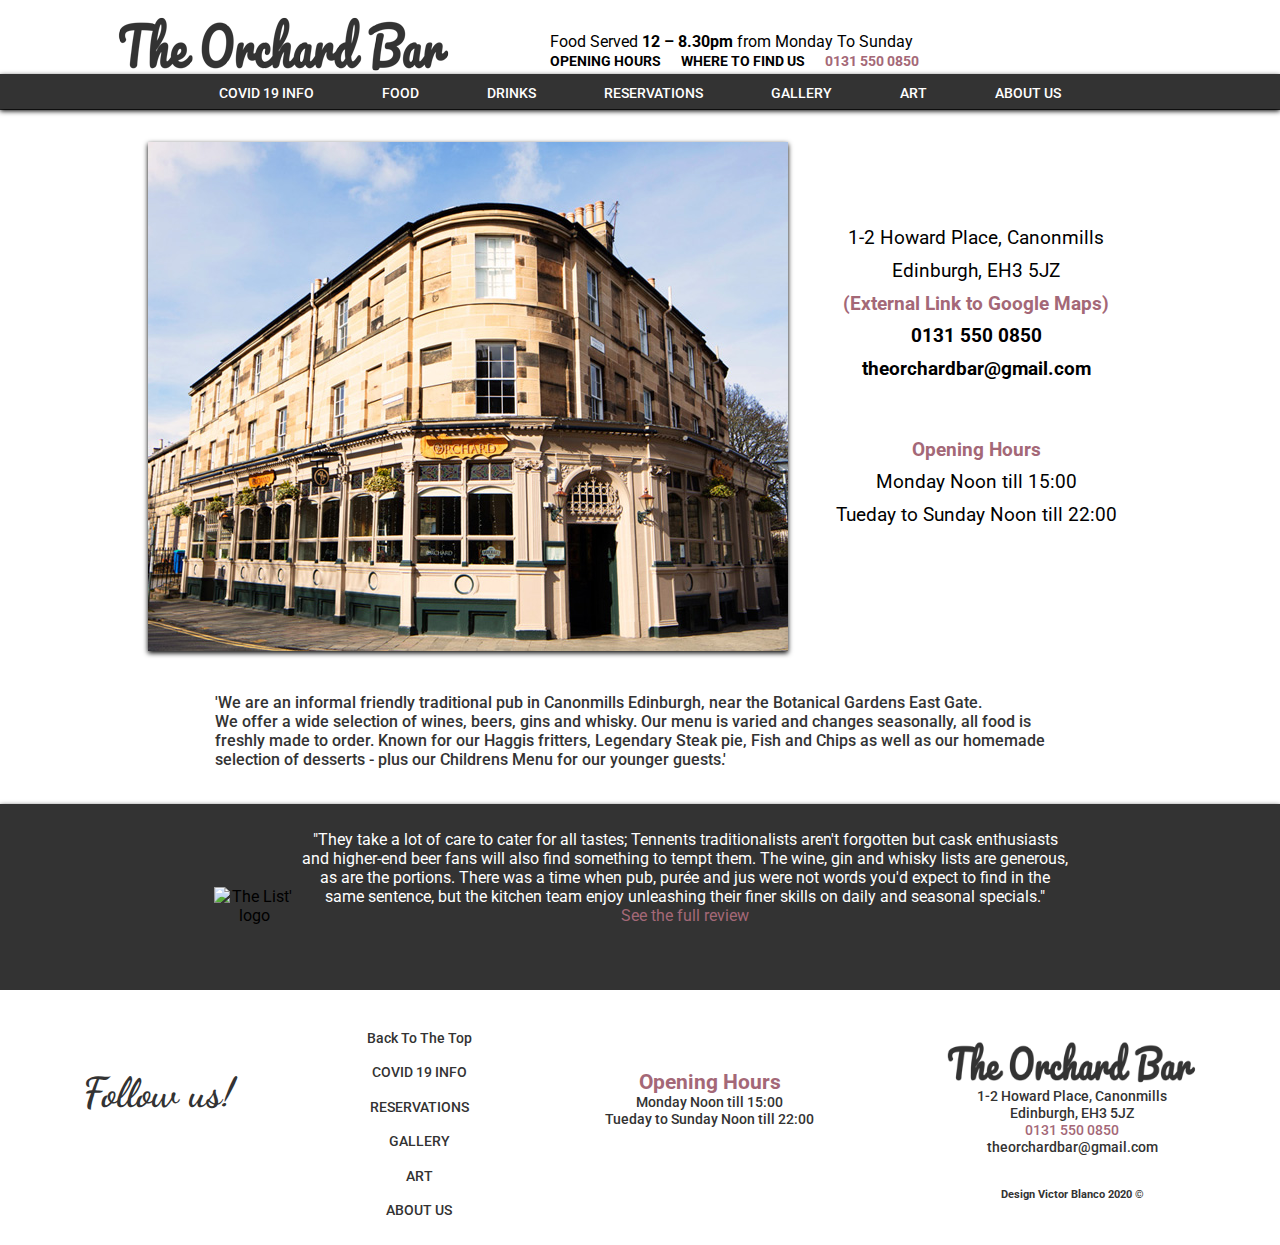
==== commit 03c32091: "1" ====
--- a/about/index.html
+++ b/about/index.html
@@ -33,7 +33,7 @@
                         <li><a href="index.html">About Us</a></li>
                         <li><a href="../menu/food.pdf" target="_blank">Food Menu</a></li>
                         <li><a href="../menu/takeaway.pdf" target="_blank">Takeaway Menu</a></li>
-                          <!-- <li><a href="../menu/gluten.pdf" target="_blank">Gluten Free Menu</a></li> -->
+                          <li><a href="../menu/gluten.pdf" target="_blank">Gluten Free Menu</a></li>
                         <li><a href="../menu/wine.pdf" target="_blank">Wine Menu</a></li>
                         <li><a href="../menu/beer.pdf" target="_blank">Beer & Cider</a></li>
                         <li><a href="../menu/whisky.pdf" target="_blank">Wishky</a></li>
@@ -65,7 +65,7 @@
                   <ul>
                       <li><a href="../menu/food.pdf" target="_blank">FOOD MENU</a></li>
                       <li><a href="../menu/takeaway.pdf" target="_blank">TAKEAWAY MENU</a></li>
-                        <!-- <li><a href="../menu/gluten.pdf" target="_blank">Gluten Free Menu</a></li> -->
+                        <li><a href="../menu/gluten.pdf" target="_blank">GLUTEN FREE MENU</a></li>
                   </ul></li>
               <li>DRINKS <i class="fas fa-angle-down"></i>
                   <ul>
@@ -98,8 +98,8 @@
                         <p><a href="mailto:theorchardbar@gmail.com">theorchardbar@gmail.com</a></p></li>       
                
                     <li class="opening-title"><h4>Opening Hours</h4></li>
-                    <li>Sunday, Monday & Tuesday 12 to 9pm</li>
-                    <li>Weds to Saturday is 12 - 10pm</li>
+                    <li>Monday Noon till 15:00</li>
+              <li>Tueday to Sunday Noon till 22:00</li>
                 </ul>
             </div>
             </div>
@@ -143,8 +143,8 @@
         <div class="footer-opening">
             <ul>
                 <li class="opening-title"><h3>Opening Hours</h3></li>
-                <li>Sunday, Monday & Tuesday 12 to 9pm</li>
-                <li>Wednesday to Saturday is 12 - 10pm</li>
+                <li>Monday Noon till 15:00</li>
+              <li>Tueday to Sunday Noon till 22:00</li>
                 </ul>
         </div>
   
--- a/css/styles.css
+++ b/css/styles.css
@@ -297,11 +297,7 @@
     text-align: center;
     justify-content: center;
 }
-.covid-text ul li {
-    color: #a46877;
-    font-size: 1.6rem;
-    padding: 1rem ;
-}
+
 /* Covid19
 .covid-container{
     width: 80%;
--- a/css/medium.css
+++ b/css/medium.css
@@ -1,4 +1,3 @@
-
 .logo{
     width: 30%;
     text-align: right;
@@ -66,7 +65,7 @@
 .display-top .display-text{
     direction: rtl;
     text-align: center;
-    font-size: 0.8rem;
+    font-size: 1rem;
     text-align: justify;
     max-width: 500px;
     margin: auto;
@@ -83,7 +82,7 @@
     justify-content: center;
 }
 .display-bottom .display-text{
-    font-size: 0.8rem;
+    font-size: 1rem;
 }
 .about-container .list-img{
     width: 80px;
@@ -113,9 +112,6 @@
     width: 80%;
     padding: 1rem 0 0 0;
 }
-.covid-text ul li {
-    font-size: 1.4rem;
-}
 
 /* footer */
 .footer-social .fa-facebook-f, .footer-social .fa-instagram,
@@ -132,12 +128,12 @@
     font-size: 1rem;
 }
 .footer-opening li{
-    font-size: 0.8rem;
+    font-size: 0.9rem;
     max-width: 160px;
 }
 .footer-address .footer-logo img{
     width: 220px;
 }
 .footer-address p, .footer-address a{
-    font-size: 0.8rem;
+    font-size: 0.9rem;
 }--- a/css/mobile.css
+++ b/css/mobile.css
@@ -42,26 +42,34 @@
     padding: 0.4rem 0;
     text-align: center;
 }
-.background{
+/* .background{
     background-image: url("../images/showcase-background.jpg");
     background-size: cover;
     background-repeat: no-repeat;
     background-position: center;
     width: 100%;
     height: 84vh;
-}
+} */
 /* Showcase */
+.background{
+    background-image: url("../images/showcase-background-s2.jpg");
+    background-size: cover;
+    background-repeat: no-repeat;
+    background-position: right;
+    width: auto;
+    height: 70vh;
+}
 .welcome{
     width: 100%;
 }
 .welcome h2{
-    font-size: 0.9rem;
-    padding: 0.6rem 0 0.2rem 0;
+    font-size: 1rem;
+    padding: 0.6rem 0.2rem 0.2rem 0.2rem;
     }
 .welcome p{
-    font-size: 0.7rem;
+    font-size: 0.8rem;
     max-width: 100%;
-    padding-bottom: 0.6rem;
+    padding: 0.4rem 0.4rem 0.6rem 0.4rem;
 }
  /* Display */
 .display-top {
@@ -69,7 +77,6 @@
     width: 100%;
     height: auto;
     margin: auto;
-    text-align: center;
     padding: 0;
 }
 .display-bottom {
@@ -78,19 +85,17 @@
     width: 100%;
     height: auto;
     margin: auto;
-    text-align: center;
     padding: 0;
 }
 .display-top .display-text {
     display: inline-block;
-    text-align: center;
     direction: ltr;
     width: 100%;
     max-width: 100%;
     margin: auto;
     line-height: 1.4;
     margin-bottom: 0rem;
-    padding: 1rem;
+    padding: 1rem 0.4rem;
 }
 .display-text p{
     text-align: center;
@@ -99,12 +104,11 @@
 }
 .display-bottom .display-text {
     display: inline-block;
-    text-align: center;
     width: 100%;
     margin: auto;
     line-height: 1.4;
     margin-bottom: 0rem;
-    padding: 1rem;
+    padding: 1rem 0.4rem;
 }
 .display-top .display-text h2 {
     font-weight: 400;
@@ -177,12 +181,7 @@
     text-align: center;
     justify-content: center;
 }
-.covid-text ul li {
-    color: #a46877;
-    display: inline-block;
-    font-size: 1.2rem;
-    padding: 1rem ;
-}
+
 /* Reservations */
 .reservations-container {
     padding-top: 4rem;
@@ -205,14 +204,11 @@
     height: auto;
 }
 .art-header p{
-    font-size: 0.8rem;
+    font-size: 1rem;
     margin: 0rem;
     text-align: center;
     padding: 1rem 0;
 }
-.art-header h1{
-    font-size: 1rem;
-}
 .art-img{
     display: block;
     margin: auto;
@@ -229,7 +225,7 @@
     text-align: center;
 }
 .exhibition .exhi-text p{
-    font-size: 0.8rem;
+    font-size: 1rem;
     text-align: center;
 }
 .exhibition .exhi-img img{
@@ -259,17 +255,21 @@
     height: 100%;
     margin: auto;
 }
+
+.opening-title h4{
+    padding-top: 2rem;
+}
 #bottom{
-    padding-top: 0;
+    padding: 0.4rem 0.4rem 0.2rem 0.4rem;
 }
 #bottom p{
     color: #333;
     width: 100%;
     max-width: 850px;
     margin: auto;
-    padding-top: 0.6rem;
-    text-align: center;
-    font-size: 0.8rem;
+    padding-top: 2rem;
+    text-align: center;
+    font-size: 1rem;
 }
 .about-container img{
     display: inline-block;
@@ -307,10 +307,10 @@
     max-width: 90%;
     margin: auto;
     padding-top: 0.6rem;
-    font-size: 0.8rem;
+    font-size: 0.9rem;
 }
 .list-quote a {    
-     margin: auto;
+    margin: auto;
     color: #a46877;
     margin-bottom: 2rem;
 }
@@ -384,7 +384,7 @@
     padding-top: 1.2rem;
 }
 .footer-opening li{
-    font-size: 0.8rem;
+    font-size: 0.9rem;
     max-width: 100%;
 }
 .footer-address .footer-logo img{
@@ -392,5 +392,5 @@
     padding-top: 2rem;
 }
 .footer-address p, .footer-address a{
-    font-size: 0.8rem;
-}
+    font-size: 0.9rem;
+}
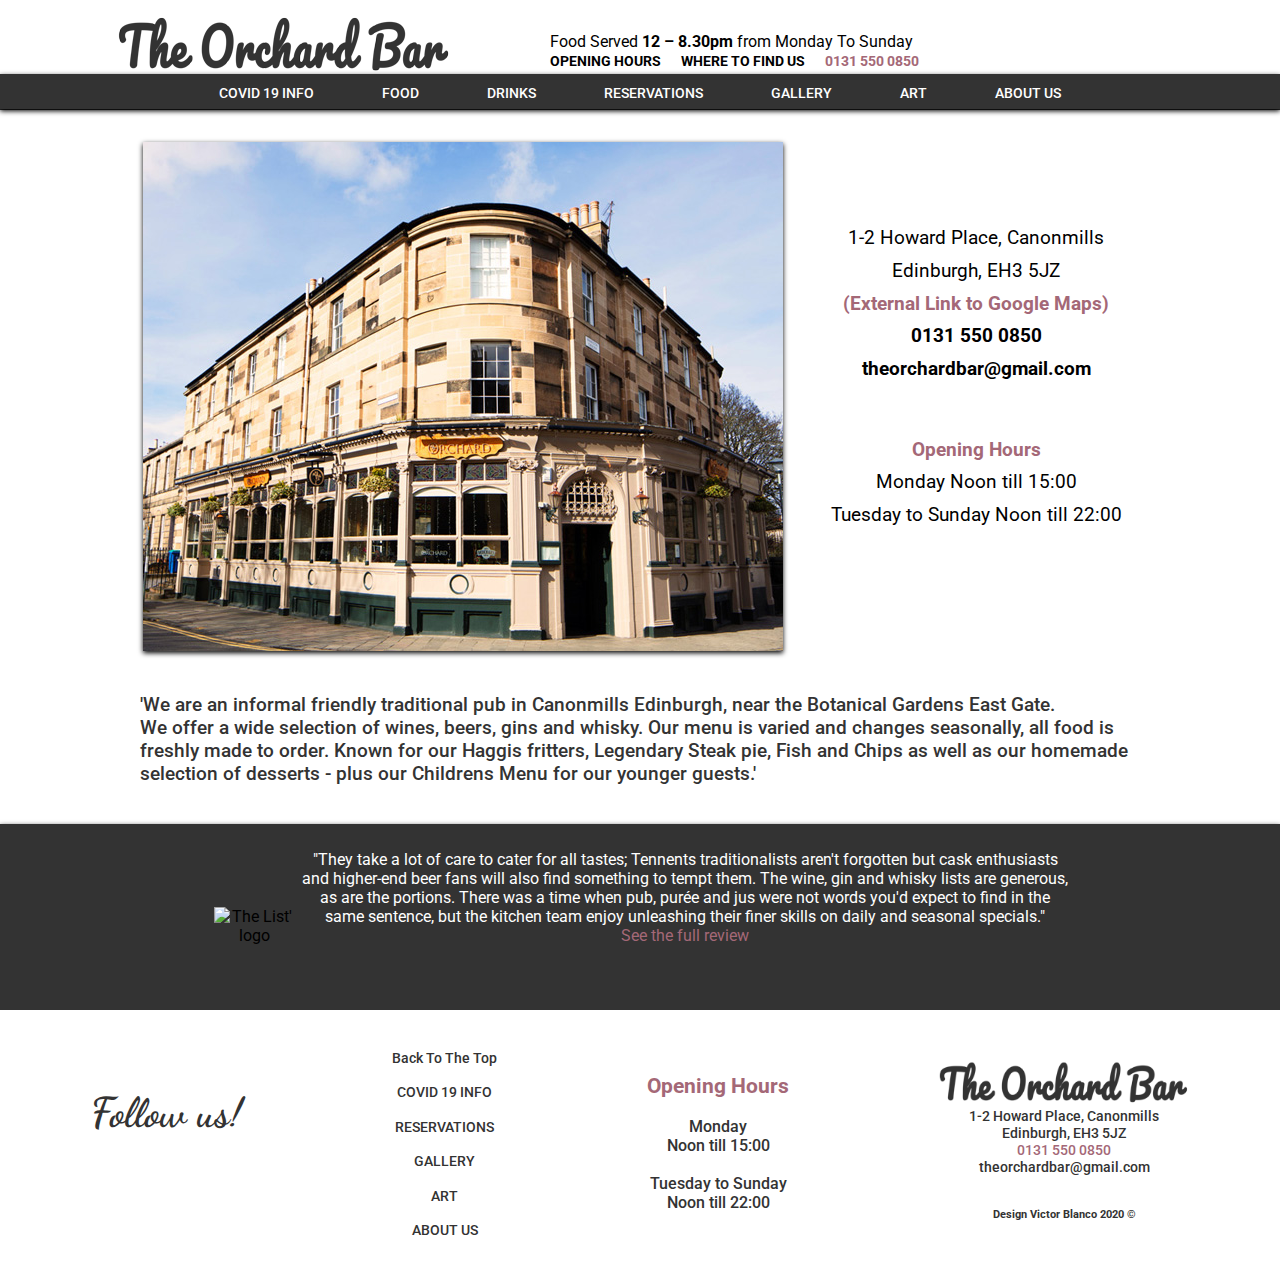
==== commit 9ad00dcc: "1" ====
--- a/about/index.html
+++ b/about/index.html
@@ -99,7 +99,7 @@
                
                     <li class="opening-title"><h4>Opening Hours</h4></li>
                     <li>Monday Noon till 15:00</li>
-              <li>Tueday to Sunday Noon till 22:00</li>
+              <li>Tuesday to Sunday Noon till 22:00</li>
                 </ul>
             </div>
             </div>
@@ -142,9 +142,9 @@
   
         <div class="footer-opening">
             <ul>
-                <li class="opening-title"><h3>Opening Hours</h3></li>
-                <li>Monday Noon till 15:00</li>
-              <li>Tueday to Sunday Noon till 22:00</li>
+                <li class="opening-title"><h3>Opening Hours</h3></li><br>
+                <li>Monday<br>Noon till 15:00</li><br>
+                <li>Tuesday to Sunday<br> Noon till 22:00</li>
                 </ul>
         </div>
   
--- a/css/styles.css
+++ b/css/styles.css
@@ -18,6 +18,7 @@
     font-family: 'Roboto';
     scroll-behavior: smooth;
     max-width: 100vw;
+    overflow-x: hidden;
 }
 .pink{
     color: #a46877;
@@ -27,7 +28,7 @@
 }
 /* Navbar */
 #navbar{
-    width: 100%;
+    width: 100vw;
     height: 110px;
     position: fixed;
     top: 0;
@@ -39,7 +40,7 @@
 .navbar-top{
     display: flex;
     height: 74px;
-    width: 100%;
+    width: 100vw;
     background-color: #fff;
     z-index: 3;
 }
@@ -77,7 +78,7 @@
     display: flex;
     align-items: center;
     justify-content: center;
-    width: 100%;
+    width: 100vw;
     height: 2.2rem;
     color: #fff; 
     /* text-align: center; */
@@ -136,11 +137,11 @@
     background-size: cover;
     background-repeat: no-repeat;
     background-position: center;
-    width: 100%;
-    height: 87vh;
+    width: 100vw;
+    height: 80vh;
 }
 .welcome{
-    width: 100%;
+    width: 100vw;
     background-color: #333;
     text-align: center;
     color: #fff;
@@ -204,17 +205,16 @@
 }
 .display-top .display-text{
     direction: rtl;
-    font-size: 0.9rem;
-    max-width: 500px;
+    font-size: 1.2rem;
+    max-width: 700px;
     margin: auto;
     line-height: 1.6;
 }
 .display-bottom .display-text{
     color: white;
-    font-size: 0.9rem;
+    font-size: 1.2rem;
     font-weight: 300;
-    width: 40%;
-    max-width: 500px;
+    max-width: 700px;
     line-height: 1.6;
 }
 .display-text p{
@@ -260,7 +260,7 @@
     max-width: 1500px;
     height: auto;
     min-height: 73vh;
-    padding-top: 12rem;
+    padding-top: 10rem;
 }
 .covid-img {
     display: flex;
@@ -274,7 +274,7 @@
     max-width: 240px;
     min-width: 140px;
     margin: auto;
-    margin: 2rem 2rem 0 2rem;
+    margin: 1rem 2rem 0 2rem;
 
     box-shadow: 0px 2px 5px #000;
     -moz-box-shadow: 0px 2px 5px #000;
@@ -284,18 +284,16 @@
 .covid-text {
     display: inline-block;
     flex-direction: row;
-    width: 50vw;
+    width: 60vw;
     min-width: 300px;
     height: auto;
     padding: 1rem;
     text-align: center;
     /* margin-bottom: 2rem; */
 }
-.covid-text ul {
+.covid-text p {
     flex-direction: row;
-    width: 100%;
-    text-align: center;
-    justify-content: center;
+    font-size: 1.2rem;
 }
 
 /* Covid19
@@ -373,12 +371,19 @@
     width: 100%;
     height: auto;
     min-height: calc(100% - 228.39px);
-    padding-top: 3.5rem;
-    margin: auto;
+    padding-top: 8rem;
+    margin: auto;
+}
+.art-header h2 {
+    position: relative;
+    top: 3rem;
 }
 .art-header p{
-    margin: 2rem 0 2rem 0;
+    position: relative;
+    top: 3rem;
+    margin: 1rem 0 2rem 0;
     text-align: justify;
+    font-size: 1.2rem;
 }
 .art-header p a{
     color: #a46877;
@@ -491,10 +496,11 @@
 #bottom p{
     color: #333;
     width: 100%;
-    max-width: 850px;
+    max-width: 1000px;
     margin: auto;
     padding-top: 0.6rem;
     font-weight: 500;
+    font-size: 1.2rem;
 
 }
 .about-container img{
@@ -628,10 +634,10 @@
 .footer-opening .opening-title{
     color: #A46877;
     font-size: 1.1rem;
-    padding-top: 4rem;
+    padding-top: 3rem;
 }
 .footer-opening li{
-    font-size: 0.9rem;
+    font-size: 1rem;
     font-weight: 500;
 }
 .footer-address .footer-logo img{
--- a/css/mobile.css
+++ b/css/mobile.css
@@ -197,11 +197,14 @@
     position: relative;
     text-align: center;
     top: 0rem;
-    padding: 1rem 1rem 0 1rem;
+    padding: 0rem 1rem 0 1rem;
     width: 100%;
     max-width: 460px;
     margin-top: 0rem;
-    height: auto;
+    height: 400px;
+}
+.art-container {
+    padding-top: 2rem;
 }
 .art-header p{
     font-size: 1rem;
@@ -214,7 +217,7 @@
     margin: auto;
     width: 100%;
     position: relative;
-    top: 0;
+    top: -1rem;
     margin-bottom: 1rem;
 }
 .exhibition .exhi-text{
@@ -362,11 +365,12 @@
 }
 .footer-social .fa-facebook-f, .footer-social .fa-instagram,
 .footer-social .fa-twitter, .footer-social .fa-tripadvisor{
-    font-size: 1.4rem;
+    font-size: 1.5rem;
 }
 .follow{
     font-family: 'Dancing Script', cursive;
     font-size: 2.2rem;
+    margin-bottom: 1.4rem;
 }
 .footer-links{
     padding-top: 1rem;
@@ -378,13 +382,18 @@
     line-height: 2.4;
     padding-top: 1.2rem;
 }
+
+.footer-links li:last-child, .footer-opening li:last-child {
+    margin-bottom: 1.4rem;
+}
+
 .footer-opening .opening-title{
     color: #A46877;
-    font-size: 1rem;
+    font-size: 1.2rem;
     padding-top: 1.2rem;
 }
 .footer-opening li{
-    font-size: 0.9rem;
+    font-size: 1rem;
     max-width: 100%;
 }
 .footer-address .footer-logo img{
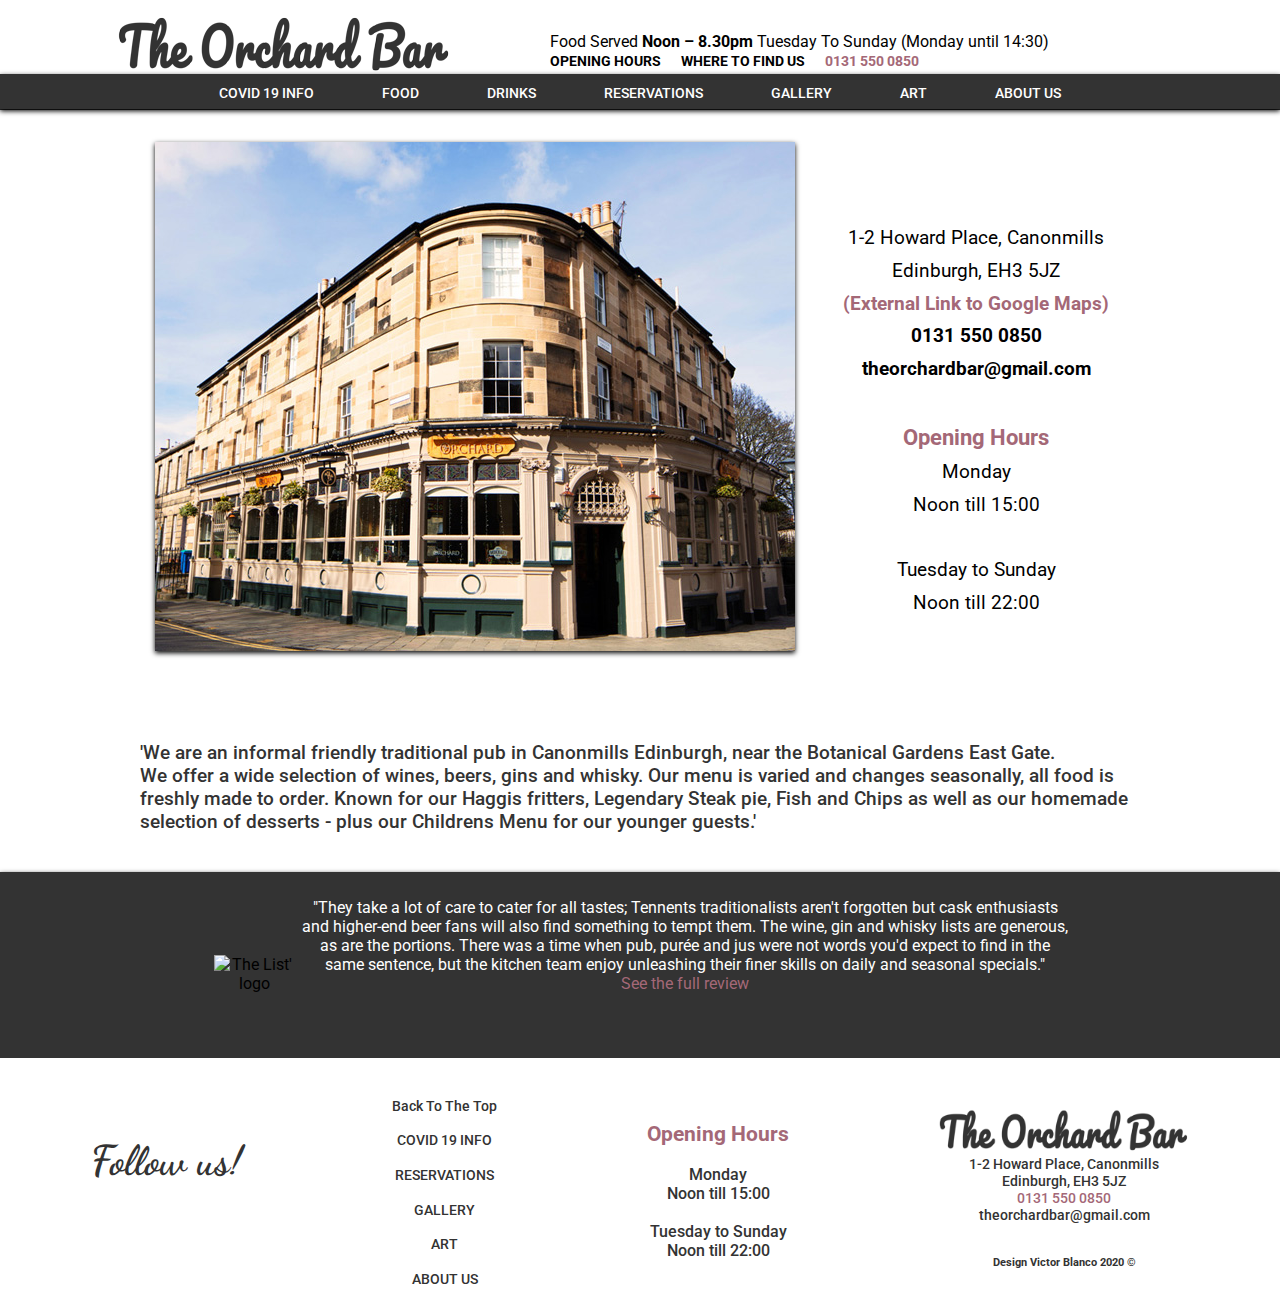
==== commit 4ca071a1: "1" ====
--- a/about/index.html
+++ b/about/index.html
@@ -46,7 +46,7 @@
                 </div>
               </div>
             <div class="navbar-text">
-                <p>Food Served <b>12 – 8.30pm</b> from Monday To Sunday</p>
+                <p>Food Served <b>Noon – 8.30pm</b> Tuesday To Sunday (Monday until 14:30)</p>
                 <ul>
                     <li><a href="#footer">OPENING HOURS</a></li>
                     <li><a href="../about/#navbar">WHERE TO FIND US</a></li>
@@ -95,11 +95,11 @@
                     <li class="address"> 
                         <a href="https://www.google.com/maps/place/Orchard+Bar+%26+Restaurant/@55.96339,-3.2028507,17z/data=!3m1!4b1!4m5!3m4!1s0x4887c7ec9e0ad3db:0x92b0909954f76e4!8m2!3d55.963387!4d-3.200662" target="_blank"> 1-2 Howard Place, Canonmills<br>Edinburgh, EH3 5JZ<p class="pink">(External Link to Google Maps)</p></a></li>
                      <li class="address"><p><a href="tel:0131-550-0850">0131 550 0850</a></p>
-                        <p><a href="mailto:theorchardbar@gmail.com">theorchardbar@gmail.com</a></p></li>       
+                        <p><a href="mailto:theorchardbar@gmail.com">theorchardbar@gmail.com</a></p></li>      <br> 
                
-                    <li class="opening-title"><h4>Opening Hours</h4></li>
-                    <li>Monday Noon till 15:00</li>
-              <li>Tuesday to Sunday Noon till 22:00</li>
+                        <li class="opening-title"><h3>Opening Hours</h3></li>
+                        <li>Monday<br>Noon till 15:00</li><br>
+                        <li>Tuesday to Sunday<br> Noon till 22:00</li>
                 </ul>
             </div>
             </div>
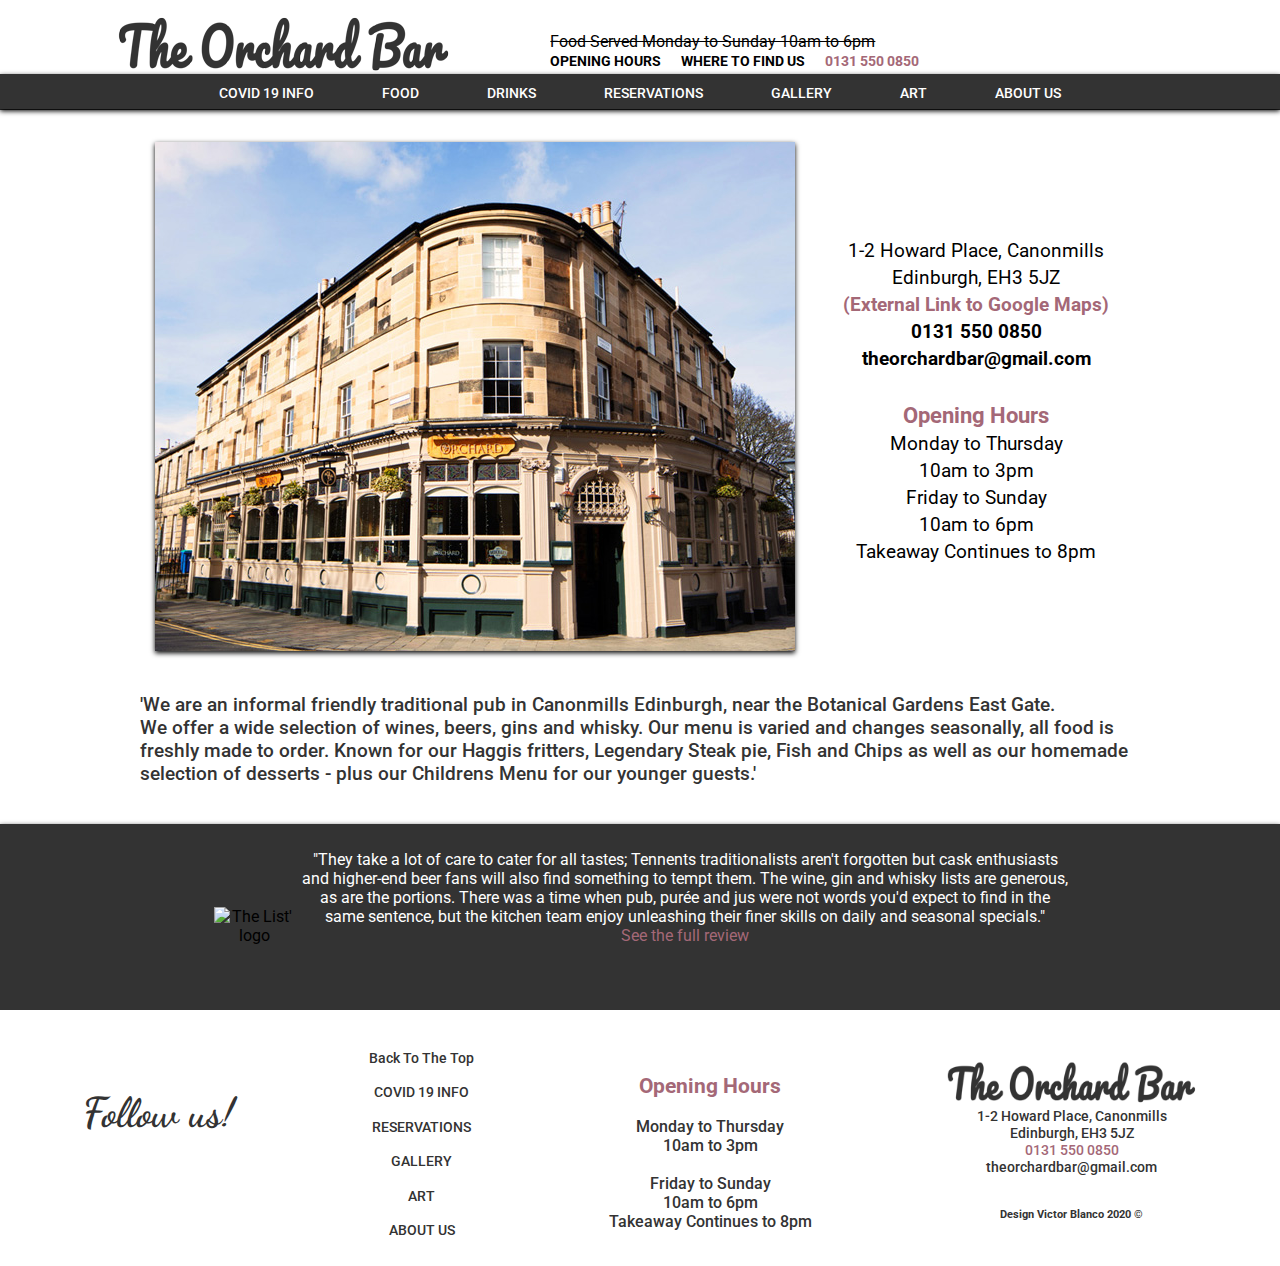
==== commit 5550abc0: "1" ====
--- a/about/index.html
+++ b/about/index.html
@@ -32,6 +32,7 @@
                         <li><a href="../art/index.html">Art</a></li>
                         <li><a href="index.html">About Us</a></li>
                         <li><a href="../menu/food.pdf" target="_blank">Food Menu</a></li>
+                        <li><a href="../menu/gluten.pdf" target="_blank">Gluten Free</a></li>
                         <li><a href="../menu/takeaway.pdf" target="_blank">Takeaway Menu</a></li>
                           <li><a href="../menu/gluten.pdf" target="_blank">Gluten Free Menu</a></li>
                         <li><a href="../menu/wine.pdf" target="_blank">Wine Menu</a></li>
@@ -46,7 +47,7 @@
                 </div>
               </div>
             <div class="navbar-text">
-                <p>Food Served <b>Noon – 8.30pm</b> Tuesday To Sunday (Monday until 14:30)</p>
+                <p>Food Served Monday to Sunday 10am to 6pm</b> </p>
                 <ul>
                     <li><a href="#footer">OPENING HOURS</a></li>
                     <li><a href="../about/#navbar">WHERE TO FIND US</a></li>
@@ -63,6 +64,8 @@
             <li><a href="../covid/index.html">COVID 19 INFO</a></li>
             <li>FOOD <i class="fas fa-angle-down"></i>
                   <ul>
+                    <li><a href="../menu/breakfast.pdf" target="_blank">BREAKFAST MENU</a></li>
+
                       <li><a href="../menu/food.pdf" target="_blank">FOOD MENU</a></li>
                       <li><a href="../menu/takeaway.pdf" target="_blank">TAKEAWAY MENU</a></li>
                         <li><a href="../menu/gluten.pdf" target="_blank">GLUTEN FREE MENU</a></li>
@@ -96,10 +99,13 @@
                         <a href="https://www.google.com/maps/place/Orchard+Bar+%26+Restaurant/@55.96339,-3.2028507,17z/data=!3m1!4b1!4m5!3m4!1s0x4887c7ec9e0ad3db:0x92b0909954f76e4!8m2!3d55.963387!4d-3.200662" target="_blank"> 1-2 Howard Place, Canonmills<br>Edinburgh, EH3 5JZ<p class="pink">(External Link to Google Maps)</p></a></li>
                      <li class="address"><p><a href="tel:0131-550-0850">0131 550 0850</a></p>
                         <p><a href="mailto:theorchardbar@gmail.com">theorchardbar@gmail.com</a></p></li>      <br> 
-               
-                        <li class="opening-title"><h3>Opening Hours</h3></li>
-                        <li>Monday<br>Noon till 15:00</li><br>
-                        <li>Tuesday to Sunday<br> Noon till 22:00</li>
+                                   
+                            <li class="opening-title"><h3>Opening Hours</h3></li>
+                            <li>Monday to Thursday<br>10am to 3pm</li>
+                            <li>Friday to Sunday<br>10am to 6pm</li>
+                            <li>Takeaway Continues to 8pm</li><br>
+                            
+
                 </ul>
             </div>
             </div>
@@ -143,8 +149,9 @@
         <div class="footer-opening">
             <ul>
                 <li class="opening-title"><h3>Opening Hours</h3></li><br>
-                <li>Monday<br>Noon till 15:00</li><br>
-                <li>Tuesday to Sunday<br> Noon till 22:00</li>
+                <li>Monday to Thursday<br>10am to 3pm</li><br>
+                <li>Friday to Sunday<br>10am to 6pm</li>
+                <li>Takeaway Continues to 8pm</li><br>
                 </ul>
         </div>
   
--- a/css/styles.css
+++ b/css/styles.css
@@ -9,10 +9,7 @@
     text-decoration: none;
     color: inherit;
 }
-a:hover {
-    color: #A46877;
-    transition: 0.3s linear;
-}
+
 html, body{
     background: #fff;
     font-family: 'Roboto';
@@ -20,12 +17,7 @@
     max-width: 100vw;
     overflow-x: hidden;
 }
-.pink{
-    color: #a46877;
-}
-.current{
-    border-bottom: 1px solid #a46877;
-}
+
 /* Navbar */
 #navbar{
     width: 100vw;
@@ -81,7 +73,6 @@
     width: 100vw;
     height: 2.2rem;
     color: #fff; 
-    /* text-align: center; */
     box-shadow: 0px 2px 5px #000;
     -moz-box-shadow: 0px 2px 5px #000;
     -webkit-box-shadow: 0px 2px 5px #000;
@@ -136,10 +127,57 @@
     background-image: url("../images/showcase-background.jpg");
     background-size: cover;
     background-repeat: no-repeat;
-    background-position: center;
+    background-position: right;
     width: 100vw;
     height: 80vh;
 }
+
+/* COVIDUPDATE */
+.covidupdate {
+    display: flex;
+    width: 100%;
+    height: auto;
+    padding-top: 8rem;
+    margin: auto;
+    justify-content: center;
+}
+
+.main-page_takeaway {   
+    color: #a46877;
+}
+
+.covidupdate-img {
+        display: flex;
+        max-width: 640px;
+        width: 80wv;
+        height: 100%;
+        margin: auto;
+        margin: 1rem;
+        box-shadow: 0px 2px 5px #000;
+        -moz-box-shadow: 0px 2px 5px #000;
+        -webkit-box-shadow: 0px 2px 5px #000;
+        -khtml-box-shadow: 0px 2px 5px #000;
+    }
+
+
+.covidupdate-text {
+    display: flex;
+    text-align: center;
+    padding: 6rem 2rem 4rem 2rem;
+    font-size: 1.4rem;
+    line-height: 1.7;
+}
+
+
+.display-text b {
+    text-decoration: line-through;
+}
+
+.navbar-text p {
+    text-decoration: line-through;
+
+}
+
 .welcome{
     width: 100vw;
     background-color: #333;
@@ -187,21 +225,24 @@
     justify-content: center;
     background-color: #fff;
     width: 100vw;
-    height: 60vh;
+    min-height: 60vh;
+    height: auto;
     max-width: 100vw;
     text-align: center;
     justify-content: center;
     margin: auto;
+    padding: 1rem;
 }
 .display-bottom{
     display: flex;
     background-color: #333;
     width: 100vw;
     max-width: 100vw;
-    height: 60vh;
-    text-align: center;
-    justify-content: center;
-
+    min-height: 60vh;
+    height: auto;
+    text-align: center;
+    justify-content: center;
+    padding: 1rem;
 }
 .display-top .display-text{
     direction: rtl;
@@ -209,6 +250,7 @@
     max-width: 700px;
     margin: auto;
     line-height: 1.6;
+    padding: 4rem 0;
 }
 .display-bottom .display-text{
     color: white;
@@ -216,28 +258,36 @@
     font-weight: 300;
     max-width: 700px;
     line-height: 1.6;
-}
+    padding: 2rem 0;
+
+}
+
 .display-text p{
     text-align: center;
 }
+
+
 .display-top .display-text h2{
     font-weight: 400;
     text-align: center;
 }
+
 .display-bottom .display-text h2{
     font-weight: 300;
     text-align: center;
 }
+
 .display-top .display-img{
     text-align: left;
     margin: auto;
     margin-left: 1rem;
 }
+
 .display-bottom .display-img{
-    /* text-align: right; */
     margin: auto;
     margin-right: 1rem;
 }
+
 .display-img img{
     width: 30vw;
     min-width: 360px;
@@ -247,10 +297,12 @@
     -webkit-box-shadow: 5px 5px 15px #000;
     -khtml-box-shadow: 5px 5px 15px #000;
 }
+
 /* Covid */
 #covid{
     height: auto;
 }
+
 .covid-container {
     display: flex;
     flex-wrap: wrap;
@@ -262,11 +314,13 @@
     min-height: 73vh;
     padding-top: 10rem;
 }
+
 .covid-img {
     display: flex;
     flex-direction: row;
     margin: 2rem;
 }
+
 .covid-img img {
     display: inline-block;
     flex-direction: row;
@@ -281,6 +335,7 @@
     -webkit-box-shadow: 0px 2px 5px #000;
     -khtml-box-shadow: 0px 2px 5px #000;
 }
+
 .covid-text {
     display: inline-block;
     flex-direction: row;
@@ -289,25 +344,20 @@
     height: auto;
     padding: 1rem;
     text-align: center;
-    /* margin-bottom: 2rem; */
-}
+}
+
 .covid-text p {
     flex-direction: row;
     font-size: 1.2rem;
 }
 
-/* Covid19
-.covid-container{
-    width: 80%;
-    text-align: center;
-    margin: auto;
-} */
 /* Reservations */
 #reservations {
     position: relative;
     min-height: 79.5vh;
     height: 79.5vh;
 }
+
 .reservations-container {
     display: flex;
     position: relative;
@@ -517,14 +567,12 @@
 .about-container .about-opening{
     display: flex;
     text-align: center;
-    padding: 6rem 2rem;
-    font-size: 1.2rem;
-    line-height: 1.7;
-    justify-content: center;
-}
-.opening-title h4{
-    padding-top: 3rem;
-}
+    padding: 7rem 2rem 4rem 2rem;
+    font-size: 1.2rem;
+    line-height: 1.4;
+    justify-content: center;
+}
+
 .about-container .about-opening .opening-title{
     color: #a46877;
 }
@@ -561,26 +609,6 @@
      margin: auto;
     color: #a46877;
     margin-bottom: 2rem;
-}
-.map {
-    margin: 1rem;
-}
-.quote-map {
-    display: flex;
-    margin: auto;
-}
-.quote-map .address {
-    display: inline-block;
-    padding: 4.8rem 2rem 2rem 4rem;
-    text-align: center;
-}
-.quote-map .address p {
-    font-size: 1.2rem;
-    font-weight: 500;
-    margin-bottom: 1rem;
-}
-.quote-map .address a {
-    color: #a46877;
 }
 .address p{
     font-weight: 700;
--- a/css/medium.css
+++ b/css/medium.css
@@ -13,7 +13,7 @@
 .navbar-text p{
     padding-left: 0rem;
     padding-top: 0rem;
-    font-size: 0.9rem;
+    font-size: 0.85rem;
 }
 .navbar-text ul li{
     padding-right: 0.7rem;
@@ -71,6 +71,38 @@
     margin: auto;
     line-height: 1.6;
 }
+
+.display-bottom .display-text {
+    font-size: 1rem;
+}
+
+.newcovid {
+    position: absolute;
+    top: 10rem;
+    left: 2rem;
+    z-index: 3;
+}
+
+.newcovid img {
+    width: 680px;
+}
+
+.btn {
+    position: absolute;
+    top: 29rem;
+    left: 26.5rem;
+    z-index: 3;
+    width: auto;
+    background-color: #000;
+    border-radius: 12px;
+    text-align: center;
+    text-transform: uppercase;
+    padding: 1rem;
+    font-weight: 600;
+    color: #a46877;
+}
+
+/* About */
 .about-container img{
     width: 440px;
     height: inherit;
@@ -81,20 +113,12 @@
     line-height: 1.7;
     justify-content: center;
 }
-.display-bottom .display-text{
-    font-size: 1rem;
-}
-.about-container .list-img{
-    width: 80px;
-    height: 68px;
-}
+
 .address p{
     font-weight: 700;
     font-size: 0.9rem;
 }
-.address h1{
-    font-size: 1rem;
-}
+
 .list-quote p {
     display: inline-block;
     max-width: 80%;
@@ -113,9 +137,18 @@
     padding: 1rem 0 0 0;
 }
 
+/* Art */
+.art-img{
+    display: inline-block;
+    max-width: 450px;
+    margin: 1.4rem;
+    position: relative;
+    top: -1rem;
+
+}
 /* footer */
 .footer-social .fa-facebook-f, .footer-social .fa-instagram,
-.footer-social .fa-twitter, .footer-social .fa-tripadvisor{
+.footer-social .fa-twitter, .footer-social .fa-tripadvisor {
     font-size: 1.5rem;
 }
 .follow{
--- a/css/mobile.css
+++ b/css/mobile.css
@@ -12,6 +12,7 @@
 .navbar-top{
     height: 54px;
 }
+
 .logo{
     width: 100%;
     text-align: right;
@@ -29,28 +30,11 @@
 .navbar-bottom{
     display: none;
 }
-/* hide nav-top-menu */
+
 #navbar .navbar-bottom ul li ul{
     display: none;
 }
-/* Nested show */
-#navbar .navbar-bottom ul li:hover ul{
-    display: block;
-    position: absolute;
-    right: -1rem;
-    width: 160px;
-    padding: 0.4rem 0;
-    text-align: center;
-}
-/* .background{
-    background-image: url("../images/showcase-background.jpg");
-    background-size: cover;
-    background-repeat: no-repeat;
-    background-position: center;
-    width: 100%;
-    height: 84vh;
-} */
-/* Showcase */
+
 .background{
     background-image: url("../images/showcase-background-s2.jpg");
     background-size: cover;
@@ -71,13 +55,42 @@
     max-width: 100%;
     padding: 0.4rem 0.4rem 0.6rem 0.4rem;
 }
+
+.newcovid {
+    position: absolute;
+    top: 16rem;
+    left: 0rem;
+    z-index: 3;
+}
+
+.newcovid img {
+    width: 370px;
+
+}
+
+.btn {
+    position: absolute;
+    top: 26rem;
+    left: 11.8rem;
+    z-index: 3;
+    width: auto;
+    background-color: #000;
+    border-radius: 12px;
+    text-align: center;
+    text-transform: uppercase;
+    padding: 0.6rem;
+    font-weight: 700;
+    color: #a46877;
+    font-size: 0.9rem;
+}
+
  /* Display */
 .display-top {
     display: inline-block;
     width: 100%;
     height: auto;
     margin: auto;
-    padding: 0;
+    padding: 1.6rem;
 }
 .display-bottom {
     display: flex;
@@ -85,8 +98,13 @@
     width: 100%;
     height: auto;
     margin: auto;
-    padding: 0;
-}
+    padding: 1.6rem;
+}
+
+.display-img img{
+    box-shadow: none;
+}
+
 .display-top .display-text {
     display: inline-block;
     direction: ltr;
@@ -116,12 +134,6 @@
 .display-bottom .display-text h2 {
     font-weight: 300;
     text-align: center;
-}
-
-.display-text h3 a{
-    font-family: 'Roboto';
-    font-weight: 400;
-    color: #A46877;
 }
 
 .display-top .display-img {   
@@ -168,6 +180,7 @@
     min-width: 140px;
     max-width: 320px;
     margin: 0.2rem;
+    box-shadow: none;
 }
 .covid-text {
     display: inline-block;
@@ -175,12 +188,11 @@
     text-align: center;
     width: 100%;
 }
-.covid-text ul {
-    display: inline-block;
-    width: 100%;
-    text-align: center;
-    justify-content: center;
-}
+
+/* Gallery */
+    .gallery-item {
+        box-shadow: none;
+    }
 
 /* Reservations */
 .reservations-container {
@@ -201,23 +213,27 @@
     width: 100%;
     max-width: 460px;
     margin-top: 0rem;
-    height: 400px;
+    height: auto;
 }
 .art-container {
     padding-top: 2rem;
 }
-.art-header p{
+.art-header p {
+    display: block;
     font-size: 1rem;
     margin: 0rem;
     text-align: center;
     padding: 1rem 0;
+    margin-bottom: 1rem;
 }
 .art-img{
     display: block;
     margin: auto;
     width: 100%;
     position: relative;
-    top: -1rem;
+    top: 1rem;
+    padding: 1rem;
+    box-shadow: none;
     margin-bottom: 1rem;
 }
 .exhibition .exhi-text{
@@ -234,7 +250,7 @@
 .exhibition .exhi-img img{
     display: block;
     width: 100%;
-    max-width: 360px;
+    max-width: 460px;
     margin: auto;
     top: 0rem;
     margin-bottom: 1rem;
@@ -250,6 +266,7 @@
     margin: auto;
     padding-top: 3rem;
 }
+
 .about-container .top{
     display: inline-block;
     justify-content: center;
@@ -259,9 +276,6 @@
     margin: auto;
 }
 
-.opening-title h4{
-    padding-top: 2rem;
-}
 #bottom{
     padding: 0.4rem 0.4rem 0.2rem 0.4rem;
 }
@@ -277,9 +291,10 @@
 .about-container img{
     display: inline-block;
     width: 100%;
-    max-width: 450px;
+    max-width: 460px;
     margin: 1.4rem 0;
     position: relative;
+    box-shadow: none;
 }
 .about-container .about-opening{
     display: flex;
@@ -317,34 +332,9 @@
     color: #a46877;
     margin-bottom: 2rem;
 }
-.map {
-    display: block;
-    margin: 1rem;
-}
-.quote-map {
-    display: block;
-    text-align: center;
-    margin: auto;
-}
-.quote-map .address {
-    display: inline-block;
-    padding: 0 0 1rem 0;
-    text-align: center;
-}
-.quote-map .address h1{
-    font-size: 1.1rem;
-    margin-bottom: 0.6rem;
-}
-.quote-map .address p {
-    font-size: 0.8rem;
-    font-weight: 500;
-    margin-bottom: 1rem;
-}
-.quote-map .address a {
-    color: #a46877;
-}
-/* footer */
-#footer{
+/* footer */ 
+
+#footer {
     display: inline-block;
     color: #333;
     width: 100%;
@@ -403,3 +393,35 @@
 .footer-address p, .footer-address a{
     font-size: 0.9rem;
 }
+/* COVIDUPDATE */
+.covidupdate {
+    display: block;
+    width: 100%;
+    height: auto;
+    padding-top: 4rem;
+    margin: auto;
+}
+
+.main-page_takeaway {   
+    color: #a46877;
+}
+
+.covidupdate-img {
+        display: flex;
+        width: 90%;
+        min-width: 320px;
+        height: inherit;
+        margin: auto;
+        margin: 1rem;
+        box-shadow: none
+    }
+
+
+.covidupdate-text {
+    display: block;
+    text-align: center;
+    padding: 0rem 1rem 1rem 1rem;
+    font-size: 1rem;
+    line-height: 1.2;
+}
+
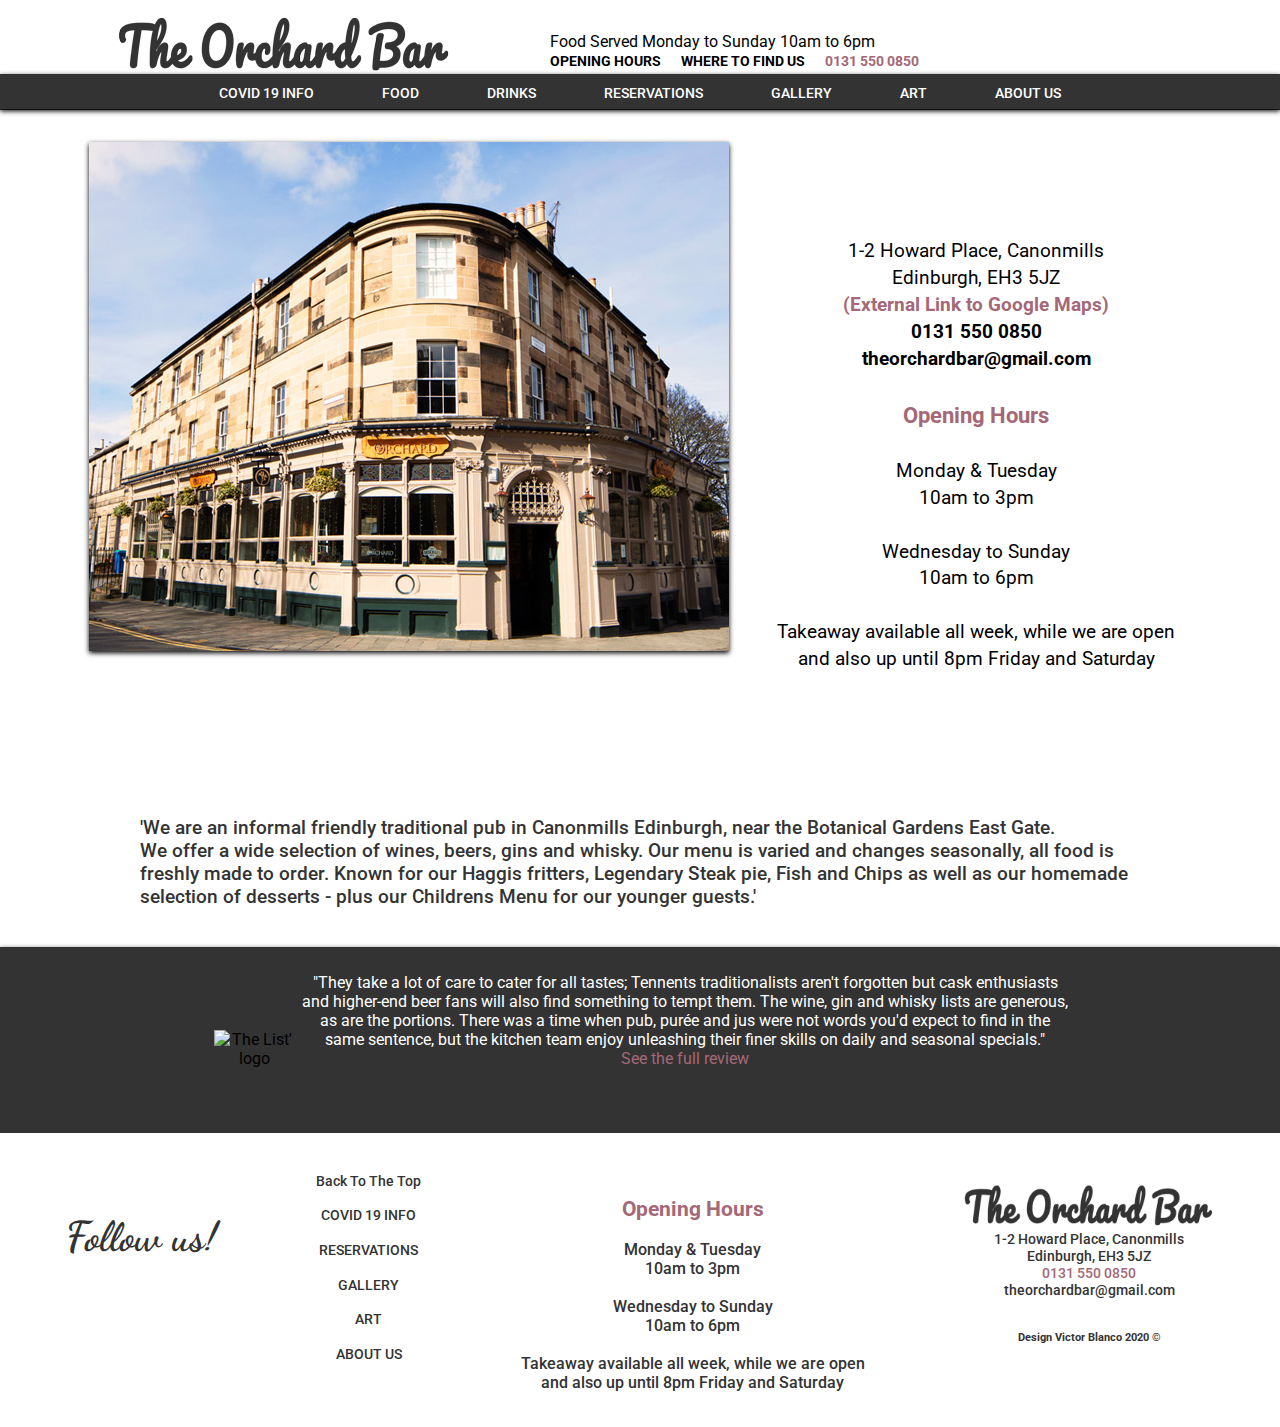
==== commit f0d3a7f9: "1" ====
--- a/about/index.html
+++ b/about/index.html
@@ -32,6 +32,8 @@
                         <li><a href="../art/index.html">Art</a></li>
                         <li><a href="index.html">About Us</a></li>
                         <li><a href="../menu/food.pdf" target="_blank">Food Menu</a></li>
+                        <li><a href="../menu/kids.pdf" target="_blank">Kids Menu</a></li>
+
                         <li><a href="../menu/gluten.pdf" target="_blank">Gluten Free</a></li>
                         <li><a href="../menu/takeaway.pdf" target="_blank">Takeaway Menu</a></li>
                           <li><a href="../menu/gluten.pdf" target="_blank">Gluten Free Menu</a></li>
@@ -67,6 +69,8 @@
                     <li><a href="../menu/breakfast.pdf" target="_blank">BREAKFAST MENU</a></li>
 
                       <li><a href="../menu/food.pdf" target="_blank">FOOD MENU</a></li>
+                      <li><a href="menu/kids.pdf" target="_blank">KIDS MENU</a></li>
+
                       <li><a href="../menu/takeaway.pdf" target="_blank">TAKEAWAY MENU</a></li>
                         <li><a href="../menu/gluten.pdf" target="_blank">GLUTEN FREE MENU</a></li>
                   </ul></li>
@@ -100,10 +104,10 @@
                      <li class="address"><p><a href="tel:0131-550-0850">0131 550 0850</a></p>
                         <p><a href="mailto:theorchardbar@gmail.com">theorchardbar@gmail.com</a></p></li>      <br> 
                                    
-                            <li class="opening-title"><h3>Opening Hours</h3></li>
-                            <li>Monday to Thursday<br>10am to 3pm</li>
-                            <li>Friday to Sunday<br>10am to 6pm</li>
-                            <li>Takeaway Continues to 8pm</li><br>
+                            <li class="opening-title"><h3>Opening Hours</h3></li><br>
+              <li>Monday & Tuesday<br>10am to 3pm</li><br>
+              <li>Wednesday to Sunday<br>10am to 6pm</li><br>
+              <li>Takeaway available all week, while we are open<br>and also up until 8pm Friday and Saturday</li><br><br>
                             
 
                 </ul>
@@ -149,10 +153,10 @@
         <div class="footer-opening">
             <ul>
                 <li class="opening-title"><h3>Opening Hours</h3></li><br>
-                <li>Monday to Thursday<br>10am to 3pm</li><br>
-                <li>Friday to Sunday<br>10am to 6pm</li>
-                <li>Takeaway Continues to 8pm</li><br>
-                </ul>
+              <li>Monday & Tuesday<br>10am to 3pm</li><br>
+              <li>Wednesday to Sunday<br>10am to 6pm</li><br>
+              <li>Takeaway available all week, while we are open<br>and also up until 8pm Friday and Saturday</li><br>
+            </ul>
         </div>
   
         <div class="footer-address">
--- a/css/styles.css
+++ b/css/styles.css
@@ -148,9 +148,8 @@
 
 .covidupdate-img {
         display: flex;
-        max-width: 640px;
-        width: 80wv;
-        height: 100%;
+        max-width: 40rem;
+        max-height: 30rem;
         margin: auto;
         margin: 1rem;
         box-shadow: 0px 2px 5px #000;
@@ -163,19 +162,18 @@
 .covidupdate-text {
     display: flex;
     text-align: center;
-    padding: 6rem 2rem 4rem 2rem;
-    font-size: 1.4rem;
+    padding: 3rem 2rem 4rem 2rem;
+    font-size: 1.2rem;
     line-height: 1.7;
 }
 
-
-.display-text b {
-    text-decoration: line-through;
-}
-
-.navbar-text p {
-    text-decoration: line-through;
-
+.festive__opening {
+    text-align: center;
+    margin: 2rem;
+}
+.festive__opening img{
+    width: 35%;
+    
 }
 
 .welcome{
--- a/css/medium.css
+++ b/css/medium.css
@@ -44,6 +44,16 @@
     padding: 0.4rem 0;
     text-align: center;
 }
+.festive__opening {
+    margin: 1rem;
+}
+/* festive */
+.festive__opening img{
+    width: 60%;
+    
+}
+
+
 /* Welcome */
 .background{
     height: 68vh;
@@ -76,31 +86,6 @@
     font-size: 1rem;
 }
 
-.newcovid {
-    position: absolute;
-    top: 10rem;
-    left: 2rem;
-    z-index: 3;
-}
-
-.newcovid img {
-    width: 680px;
-}
-
-.btn {
-    position: absolute;
-    top: 29rem;
-    left: 26.5rem;
-    z-index: 3;
-    width: auto;
-    background-color: #000;
-    border-radius: 12px;
-    text-align: center;
-    text-transform: uppercase;
-    padding: 1rem;
-    font-weight: 600;
-    color: #a46877;
-}
 
 /* About */
 .about-container img{
@@ -169,4 +154,28 @@
 }
 .footer-address p, .footer-address a{
     font-size: 0.9rem;
+}
+
+
+/* COVIDUPDATE */
+
+.covidupdate-img {
+        display: flex;
+        width: 440px;
+        height: inherit;
+        margin: auto;
+        margin: 1rem;
+        box-shadow: 0px 2px 5px #000;
+        -moz-box-shadow: 0px 2px 5px #000;
+        -webkit-box-shadow: 0px 2px 5px #000;
+        -khtml-box-shadow: 0px 2px 5px #000;
+    }
+
+
+.covidupdate-text {
+    display: flex;
+    text-align: center;
+    padding: 7rem 2rem 4rem 2rem;
+    font-size: 1rem;
+    line-height: 1.2;
 }--- a/css/mobile.css
+++ b/css/mobile.css
@@ -424,4 +424,11 @@
     font-size: 1rem;
     line-height: 1.2;
 }
-
+/* festive */
+.festive__opening {
+    margin: 0rem;
+}
+.festive__opening img{
+    width: 90%;
+    
+}
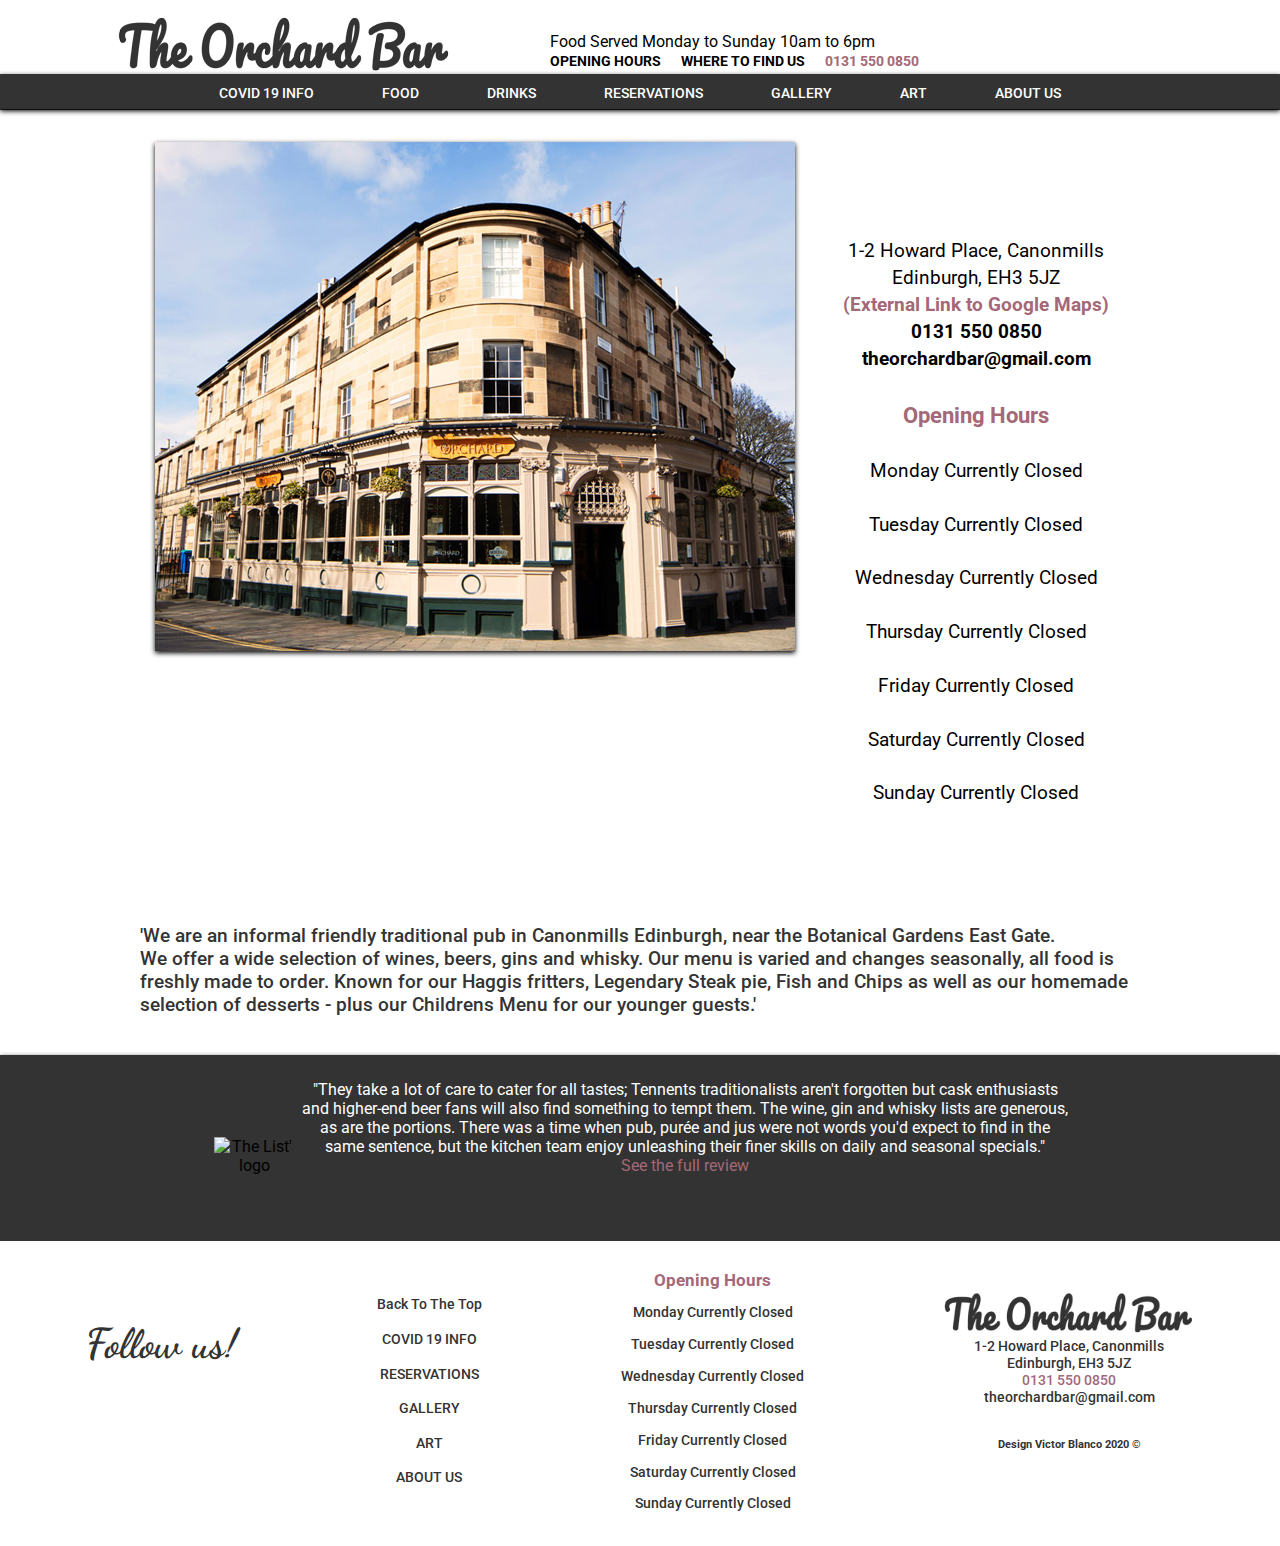
==== commit 77c23586: "js update" ====
--- a/about/index.html
+++ b/about/index.html
@@ -97,19 +97,20 @@
         <div class="top">
             <img src="../images/front.jpg" alt="The Orchard Bar front view">
             <div class="about-opening">
-                <ul>
-                    
+                <ul> 
                     <li class="address"> 
                         <a href="https://www.google.com/maps/place/Orchard+Bar+%26+Restaurant/@55.96339,-3.2028507,17z/data=!3m1!4b1!4m5!3m4!1s0x4887c7ec9e0ad3db:0x92b0909954f76e4!8m2!3d55.963387!4d-3.200662" target="_blank"> 1-2 Howard Place, Canonmills<br>Edinburgh, EH3 5JZ<p class="pink">(External Link to Google Maps)</p></a></li>
                      <li class="address"><p><a href="tel:0131-550-0850">0131 550 0850</a></p>
                         <p><a href="mailto:theorchardbar@gmail.com">theorchardbar@gmail.com</a></p></li>      <br> 
                                    
                             <li class="opening-title"><h3>Opening Hours</h3></li><br>
-              <li>Monday & Tuesday<br>10am to 3pm</li><br>
-              <li>Wednesday to Sunday<br>10am to 6pm</li><br>
-              <li>Takeaway available all week, while we are open<br>and also up until 8pm Friday and Saturday</li><br><br>
-                            
-
+                            <li class="opening__monday">Monday 10am to 3pm</li><br>
+                            <li class="opening__tuesday">Tuesday 10am to 3pm</li><br>
+                            <li class="opening__wednesday">Wednesday 10am to 6pm</li><br>
+                            <li class="opening__thursday">Thursday 10am to 6pm</li><br>
+                            <li class="opening__friday">Friday 10am to 6pm</li><br>
+                            <li class="opening__saturday">Saturday 10am to 6pm</li><br>
+                            <li class="opening__sunday">Sunday 10am to 6pm</li><br>  
                 </ul>
             </div>
             </div>
@@ -153,10 +154,15 @@
         <div class="footer-opening">
             <ul>
                 <li class="opening-title"><h3>Opening Hours</h3></li><br>
-              <li>Monday & Tuesday<br>10am to 3pm</li><br>
-              <li>Wednesday to Sunday<br>10am to 6pm</li><br>
-              <li>Takeaway available all week, while we are open<br>and also up until 8pm Friday and Saturday</li><br>
-            </ul>
+                <li class="opening__monday2">Monday 10am to 3pm</li><br>
+                <li class="opening__tuesday2">Tuesday 10am to 3pm</li><br>
+                <li class="opening__wednesday2">Wednesday 10am to 6pm</li><br>
+                <li class="opening__thursday2">Thursday 10am to 6pm</li><br>
+                <li class="opening__friday2">Friday 10am to 6pm</li><br>
+                <li class="opening__saturday2">Saturday 10am to 6pm</li><br>
+                <li class="opening__sunday2">Sunday 10am to 6pm</li><br>
+                <!-- <li>Takeaway available all week, while we are open<br>and also up until 8pm Friday and Saturday</li><br> -->
+              </ul>
         </div>
   
         <div class="footer-address">
@@ -169,5 +175,6 @@
         </div>
     </div>
   </footer>
+  <script src="../script.js"></script>
   </body>
   </html>--- a/css/styles.css
+++ b/css/styles.css
@@ -161,19 +161,29 @@
 
 .covidupdate-text {
     display: flex;
-    text-align: center;
-    padding: 3rem 2rem 4rem 2rem;
-    font-size: 1.2rem;
+    position: relative;
+    top: 50%;
+    left: 50%;
+    transform: translate(-30%, -50%);
+    text-align: center;
+    font-weight: 500;
+    font-size: 1.8rem;
+    max-width: 460px;
     line-height: 1.7;
 }
-
-.festive__opening {
-    text-align: center;
+.covidupdate-text p {
+    margin: 0 auto;
+
+}
+
+.festive__opening2 {
     margin: 2rem;
 }
 .festive__opening img{
-    width: 35%;
-    
+    width: 80%;
+    min-width: 320px;
+    margin: 2rem 4rem 4rem 4rem;
+
 }
 
 .welcome{
@@ -648,22 +658,22 @@
     font-size: 2.6rem;
 }
 .footer-links{
-    padding-top: 1rem;
+    padding-top: 2rem;
 }
 .footer-links a{
     font-family: 'Roboto';
     font-size: 0.9rem;
     font-weight: 500;
     line-height: 2.4;
-    padding-top: 4%;
 }
 .footer-opening .opening-title{
     color: #A46877;
-    font-size: 1.1rem;
-    padding-top: 3rem;
+    font-size: 0.9rem;
+    padding-top: 1rem;
 }
 .footer-opening li{
-    font-size: 1rem;
+    font-size: 0.9rem;
+    line-height: 0.9;
     font-weight: 500;
 }
 .footer-address .footer-logo img{
